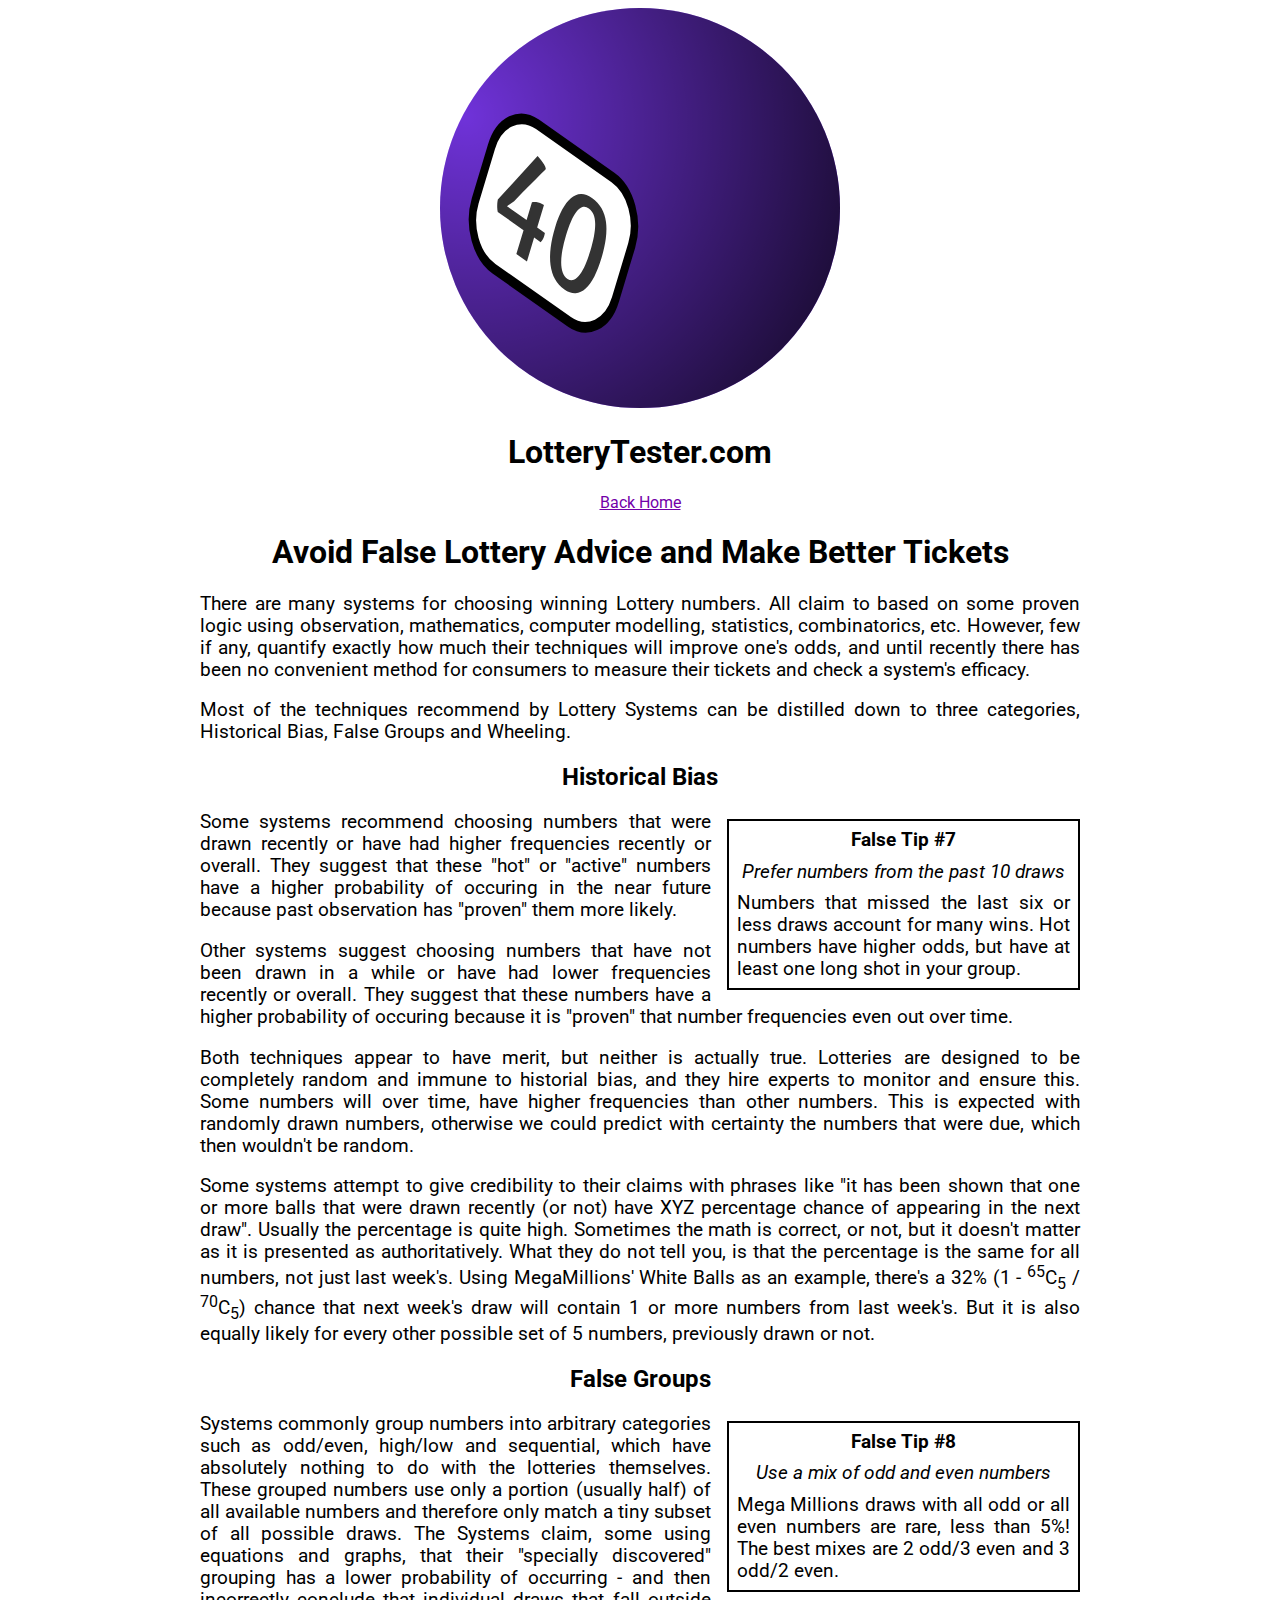
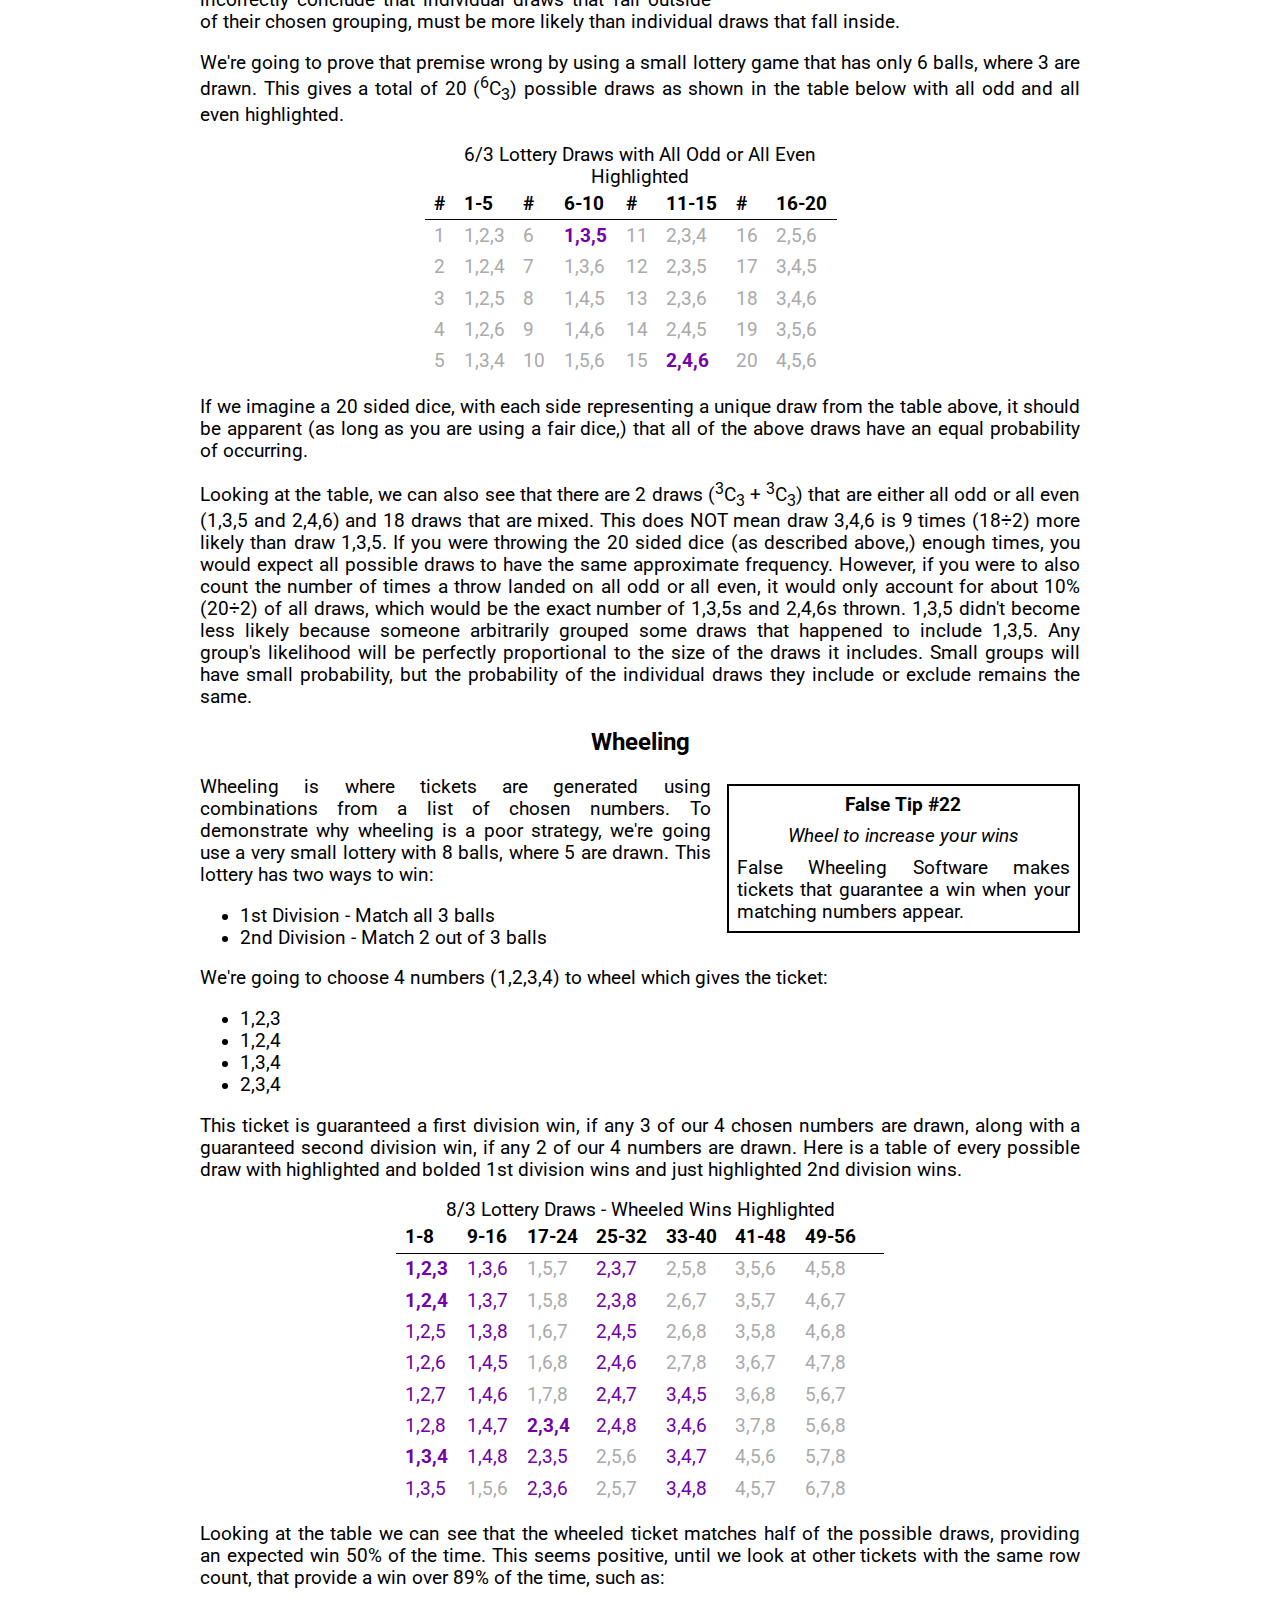
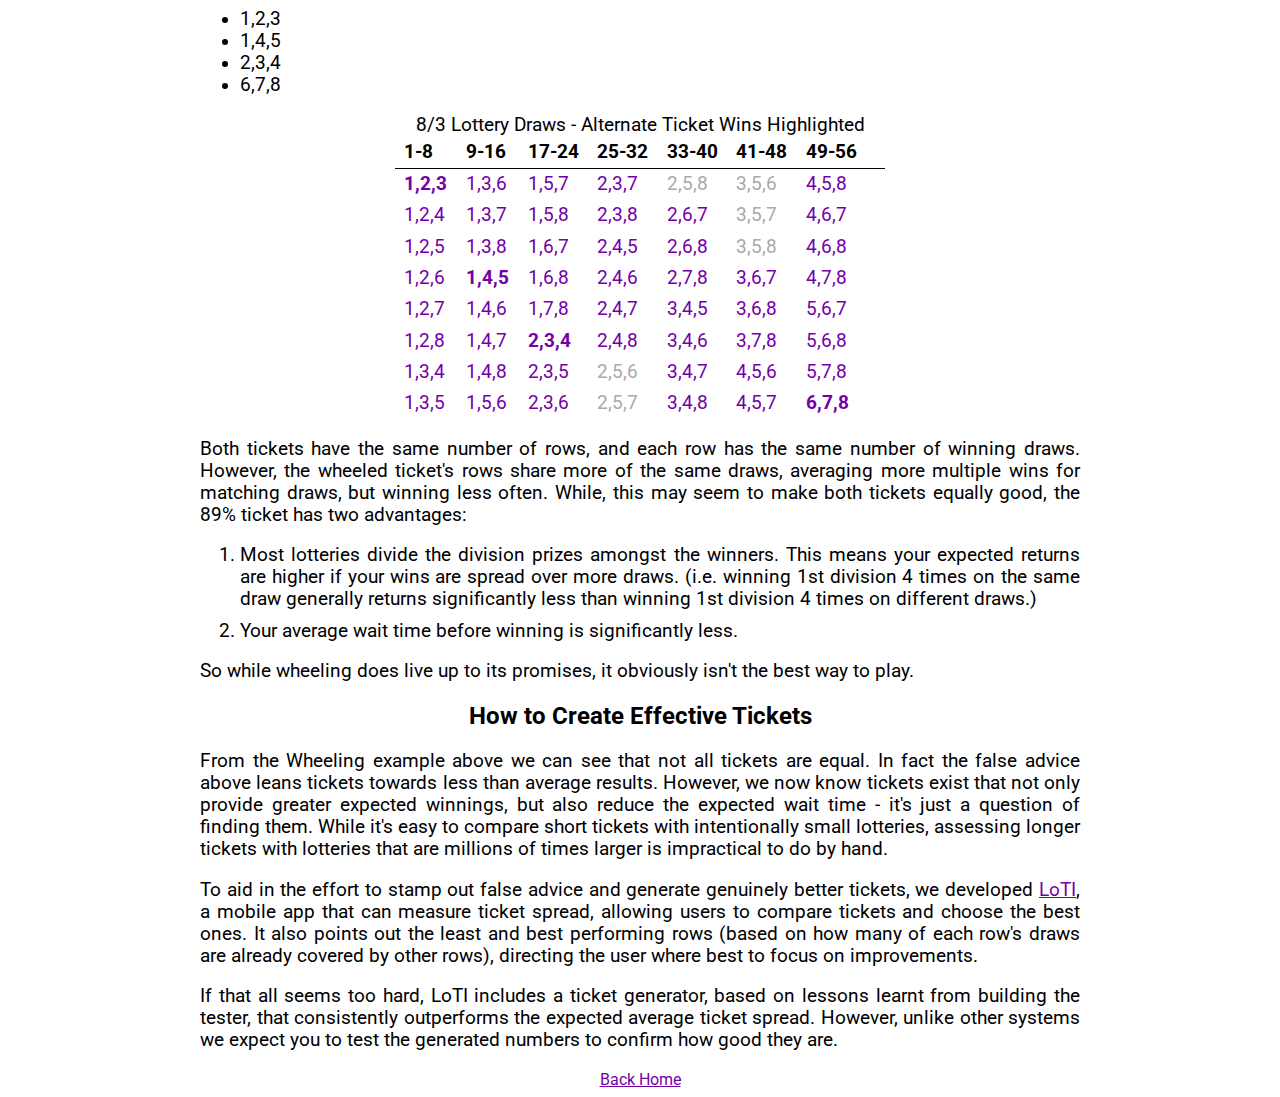
==== avoidFalseMakeBetter.html @ 6966dcd1 "First Commit" ====
<!DOCTYPE html>
<html lang="en">
<head>
    <meta charset="UTF-8">
    <meta name="viewport" content="width=device-width, initial-scale=1.0">
    <title>Avoid False Lottery Advice and Make Better Tickets - LotteryTester.com</title>
    <link rel="StyleSheet" href="style.css" type="text/css" />
</head>
<body>

<div class="article">

<img src="images/logo.svg" class="logo"/>
<h1>LotteryTester.com</h1>

<a href="/">Back Home</a>

<h1>Avoid False Lottery Advice and Make Better Tickets</h1>
    
<p>There are many systems for choosing winning Lottery numbers. All claim to based on some proven logic using observation, mathematics, computer modelling, statistics, combinatorics, etc. However, few if any, quantify exactly how much their techniques will improve one's odds, and until recently there has been no convenient method for consumers to measure their tickets and check a system's efficacy.</p>

<p>Most of the techniques recommend by Lottery Systems can be distilled down to three categories, Historical Bias, False Groups and Wheeling.</p>

<h2>Historical Bias</h2>

<div class="tipNote">
    <h3>False Tip #7</h3>
    <h4>Prefer numbers from the past 10 draws</h4>
    <p>Numbers that missed the last six or less draws account for many wins. Hot numbers have higher odds, but have at least one long shot in your group.</p>
</div>

<p>Some systems recommend choosing numbers that were drawn recently or have had higher frequencies recently or overall. They suggest that these "hot" or "active" numbers have a higher probability of occuring in the near future because past observation has "proven" them more likely.</p>

<p>Other systems suggest choosing numbers that have not been drawn in a while or have had lower frequencies recently or overall. They suggest that these numbers have a higher probability of occuring because it is "proven" that number frequencies even out over time.</p>

<p>Both techniques appear to have merit, but neither is actually true. Lotteries are designed to be completely random and immune to historial bias, and they hire experts to monitor and ensure this. Some numbers will over time, have higher frequencies than other numbers. This is expected with randomly drawn numbers, otherwise we could predict with certainty the numbers that were due, which then wouldn't be random.</p>

<p>Some systems attempt to give credibility to their claims with phrases like "it has been shown that one or more balls that were drawn recently (or not) have XYZ percentage chance of appearing in the next draw". Usually the percentage is quite high. Sometimes the math is correct, or not, but it doesn't matter as it is presented as authoritatively. What they do not tell you, is that the percentage is the same for all numbers, not just last week's. Using MegaMillions' White Balls as an example, there's a 32% (1 - <sup>65</sup>C<sub>5</sub> / <sup>70</sup>C<sub>5</sub>) chance that next week's draw will contain 1 or more numbers from last week's. But it is also equally likely for every other possible set of 5 numbers, previously drawn or not.</p>

<h2>False Groups</h2>

<div class="tipNote">
    <h3>False Tip #8</h3>
    <h4>Use a mix of odd and even numbers</h4>
<p>Mega Millions draws with all odd or all even numbers are rare, less than 5%! The best mixes are 2 odd/3 even and 3 odd/2 even.</p></div>

<p>Systems commonly group numbers into arbitrary categories such as odd/even, high/low and sequential, which have absolutely nothing to do with the lotteries themselves. These grouped numbers use only a portion (usually half) of all available numbers and therefore only match a tiny subset of all possible draws. The Systems claim, some using equations and graphs, that their "specially discovered" grouping has a lower probability of occurring - and then incorrectly conclude that individual draws that fall outside of their chosen grouping, must be more likely than individual draws that fall inside.</p>

<p>We're going to prove that premise wrong by using a small lottery game that has only 6 balls, where 3 are drawn. This gives a total of 20 (<sup>6</sup>C<sub>3</sub>) possible draws as shown in the table below with all odd and all even highlighted.</p>

<table class="draws">
<caption>6/3 Lottery Draws with All Odd or All Even Highlighted</caption>
<tr><th>#</th><th>1-5</th><th>#</th><th>6-10</th><th>#</th><th>11-15</th><th>#</th><th>16-20</th></tr>
<tr><td>1</td><td>1,2,3</td><td>6</td><td><b><i>1,3,5</i></b></td><td>11</td><td>2,3,4</td><td>16</td><td>2,5,6</td><td></td></tr>
<tr><td>2</td><td>1,2,4</td><td>7</td><td>1,3,6</td><td>12</td><td>2,3,5</td><td>17</td><td>3,4,5</td><td></td></tr>
<tr><td>3</td><td>1,2,5</td><td>8</td><td>1,4,5</td><td>13</td><td>2,3,6</td><td>18</td><td>3,4,6</td><td></td></tr>
<tr><td>4</td><td>1,2,6</td><td>9</td><td>1,4,6</td><td>14</td><td>2,4,5</td><td>19</td><td>3,5,6</td><td></td></tr>
<tr><td>5</td><td>1,3,4</td><td>10</td><td>1,5,6</td><td>15</td><td><b><i>2,4,6</i></b></td><td>20</td><td>4,5,6</td><td></td></tr>
</table>

<p>If we imagine a 20 sided dice, with each side representing a unique draw from the table above, it should be apparent (as long as you are using a fair dice,) that all of the above draws have an equal probability of occurring.</p>

<p>Looking at the table, we can also see that there are 2 draws (<sup>3</sup>C<sub>3</sub> + <sup>3</sup>C<sub>3</sub>) that are either all odd or all even (1,3,5 and 2,4,6) and 18 draws that are mixed. This does NOT mean draw 3,4,6 is 9 times (18&divide;2) more likely than draw 1,3,5. If you were throwing the 20 sided dice (as described above,) enough times, you would expect all possible draws to have the same approximate frequency. However, if you were to also count the number of times a throw landed on all odd or all even, it would only account for about 10% (20&divide;2) of all draws, which would be the exact number of 1,3,5s and 2,4,6s thrown. 1,3,5 didn't become less likely because someone arbitrarily grouped some draws that happened to include 1,3,5. Any group's likelihood will be perfectly proportional to the size of the draws it includes. Small groups will have small probability, but the probability of the individual draws they include or exclude remains the same.</p>

<h2>Wheeling</h2>

<div class="tipNote">
    <h3>False Tip #22</h3>
    <h4>Wheel to increase your wins</h4>
<p >False Wheeling Software makes tickets that guarantee a win when your matching numbers appear.</p></div>

<p>Wheeling is where tickets are generated using combinations from a list of chosen numbers. To demonstrate why wheeling is a poor strategy, we're going use a very small lottery with 8 balls, where 5 are drawn. This lottery has two ways to win:</p>

<ul>
    <li>1st Division - Match all 3 balls</li>
    <li>2nd Division - Match 2 out of 3 balls</li>
</ul>

<p>We're going to choose 4 numbers (1,2,3,4) to wheel which gives the ticket:</p>

<ul><li>1,2,3</li>
<li>1,2,4</li>
<li>1,3,4</li>
<li>2,3,4</li></ul>

<p>This ticket is guaranteed a first division win, if any 3 of our 4 chosen numbers are drawn, along with a guaranteed second division win, if any 2 of our 4 numbers are drawn. Here is a table of every possible draw with highlighted and bolded 1st division wins and just highlighted 2nd division wins.</p>

<table class="draws">
<caption>8/3 Lottery Draws - Wheeled Wins Highlighted</caption>
<tr><th>1-8</th><th>9-16</th><th>17-24</th><th>25-32</th><th>33-40</th><th>41-48</th><th>49-56</th><th></th></tr>
<tr><td><b><i>1,2,3</b></i></td><td><b>1,3,6</b></td><td>1,5,7</td><td><b>2,3,7</b></td><td>2,5,8</td><td>3,5,6</td><td>4,5,8</td></tr>
<tr><td><b><i>1,2,4</b></i></td><td><b>1,3,7</b></td><td>1,5,8</td><td><b>2,3,8</b></td><td>2,6,7</td><td>3,5,7</td><td>4,6,7</td></tr>
<tr><td><b>1,2,5</b></td><td><b>1,3,8</b></td><td>1,6,7</td><td><b>2,4,5</b></td><td>2,6,8</td><td>3,5,8</td><td>4,6,8</td></tr>
<tr><td><b>1,2,6</b></td><td><b>1,4,5</b></td><td>1,6,8</td><td><b>2,4,6</b></td><td>2,7,8</td><td>3,6,7</td><td>4,7,8</td></tr>
<tr><td><b>1,2,7</b></td><td><b>1,4,6</b></td><td>1,7,8</td><td><b>2,4,7</b></td><td><b>3,4,5</b></td><td>3,6,8</td><td>5,6,7</td></tr>
<tr><td><b>1,2,8</b></td><td><b>1,4,7</b></td><td><b><i>2,3,4</b></i></td><td><b>2,4,8</b></td><td><b>3,4,6</b></td><td>3,7,8</td><td>5,6,8</td></tr>
<tr><td><b><i>1,3,4</b></i></td><td><b>1,4,8</b></td><td><b>2,3,5</b></td><td>2,5,6</td><td><b>3,4,7</b></td><td>4,5,6</td><td>5,7,8</td></tr>
<tr><td><b>1,3,5</b></td><td>1,5,6</td><td><b>2,3,6</b></td><td>2,5,7</td><td><b>3,4,8</b></td><td>4,5,7</td><td>6,7,8</td></tr>
</table>

<p>Looking at the table we can see that the wheeled ticket matches half of the possible draws, providing an expected win 50% of the time. This seems positive, until we look at other tickets with the same row count, that provide a win over 89% of the time, such as:</p>

<ul>
    <li>1,2,3</li>
    <li>1,4,5</li>
    <li>2,3,4</li>
    <li>6,7,8</li>
</ul>

<table class="draws">
<caption>8/3 Lottery Draws - Alternate Ticket Wins Highlighted</caption>

<tr><th>1-8</th><th>9-16</th><th>17-24</th><th>25-32</th><th>33-40</th><th>41-48</th><th>49-56</th><th></th></tr>
<tr><td><b><i>1,2,3</b></i></td><td><b>1,3,6</b></td><td><b>1,5,7</b></td><td><b>2,3,7</b></td><td>2,5,8</td><td>3,5,6</td><td><b>4,5,8</b></td></tr>
<tr><td><b>1,2,4</b></td><td><b>1,3,7</b></td><td><b>1,5,8</b></td><td><b>2,3,8</b></td><td><b>2,6,7</b></td><td>3,5,7</td><td><b>4,6,7</b></td></tr>
<tr><td><b>1,2,5</b></td><td><b>1,3,8</b></td><td><b>1,6,7</b></td><td><b>2,4,5</b></td><td><b>2,6,8</b></td><td>3,5,8</td><td><b>4,6,8</b></td></tr>
<tr><td><b>1,2,6</b></td><td><b><i>1,4,5</b></i></td><td><b>1,6,8</b></td><td><b>2,4,6</b></td><td><b>2,7,8</b></td><td><b>3,6,7</b></td><td><b>4,7,8</b></td></tr>
<tr><td><b>1,2,7</b></td><td><b>1,4,6</b></td><td><b>1,7,8</b></td><td><b>2,4,7</b></td><td><b>3,4,5</b></td><td><b>3,6,8</b></td><td><b>5,6,7</b></td></tr>
<tr><td><b>1,2,8</b></td><td><b>1,4,7</b></td><td><b><i>2,3,4</b></i></td><td><b>2,4,8</b></td><td><b>3,4,6</b></td><td><b>3,7,8</b></td><td><b>5,6,8</b></td></tr>
<tr><td><b>1,3,4</b></td><td><b>1,4,8</b></td><td><b>2,3,5</b></td><td>2,5,6</td><td><b>3,4,7</b></td><td><b>4,5,6</b></td><td><b>5,7,8</b></td></tr>
<tr><td><b>1,3,5</b></td><td><b>1,5,6</b></td><td><b>2,3,6</b></td><td>2,5,7</td><td><b>3,4,8</b></td><td><b>4,5,7</b></td><td><b><i>6,7,8</b></i></td></tr>
</table>

<p>Both tickets have the same number of rows, and each row has the same number of winning draws. However, the wheeled ticket's rows share more of the same draws, averaging more multiple wins for matching draws, but winning less often. While, this may seem to make both tickets equally good, the 89% ticket has two advantages:</p>

<ol>
<li>Most lotteries divide the division prizes amongst the winners. This means your expected returns are higher if your wins are spread over more draws. (i.e. winning 1st division 4 times on the same draw generally returns significantly less than winning 1st division 4 times on different draws.)</li>

<li>Your average wait time before winning is significantly less.</li>
</ol>

<p>So while wheeling does live up to its promises, it obviously isn't the best way to play.</p>

<h2>How to Create Effective Tickets</h2>

<p>From the Wheeling example above we can see that not all tickets are equal. In fact the false advice above leans tickets towards less than average results. However, we now know tickets exist that not only provide greater expected winnings, but also reduce the expected wait time - it's just a question of finding them. While it's easy to compare short tickets with intentionally small lotteries, assessing longer tickets with lotteries that are millions of times larger is impractical to do by hand.</p>

<p>To aid in the effort to stamp out false advice and generate genuinely better tickets, we developed <a href="/">LoTI</a>, a mobile app that can measure ticket spread, allowing users to compare tickets and choose the best ones. It also points out the least and best performing rows (based on how many of each row's draws are already covered by other rows), directing the user where best to focus on improvements.</p>

<p>If that all seems too hard, LoTI includes a ticket generator, based on lessons learnt from building the tester, that consistently outperforms the expected average ticket spread. However, unlike other systems we expect you to test the generated numbers to confirm how good they are.</p>

<a href="/">Back Home</a>

</div>
</body>
</html>
---- style.css ----
@import url('https://fonts.googleapis.com/css2?family=Roboto:wght@400;700&display=swap');


body { background-color: white; font-family: 'Roboto', sans-serif; text-align: center; font-size: 12pt; }
img.logo { width: 300pt; max-width: 90%; }
img.store { height: 70pt; max-width: 90%; display: inline-block }
p,ul,ol,table { text-align: justify; font-size: 14pt}
ol li +li { margin-top: 0.5em }

div.content, div.article { max-width: 660pt; margin: 0 auto 0 auto }

.tipNote {
    width: 250pt; max-width: 95%; border: 2pt black solid; padding: 0.5em; float: right; margin: 0.5em 0 1em 1em
}
.tipNote p, .tipNote h3, .tipNote h4 { margin: 0.5em 0 0 0; padding: 0; font-size:14pt }
.tipNote h4 { font-weight: normal; font-style: italic;}
.tipNote h3 { margin: 0; }

table.draws { margin: auto }
table.draws { border-collapse: collapse }
table.draws th { border-bottom: 1pt black solid }
table.draws td, table.draws th {  padding: 0.25em 0.5em 0.25em 0.5em }
table.draws td { color: #aaa }
table.draws b { color: #7300a8; font-weight: normal }
table.draws i { font-weight: bold; font-style: normal;}

a { color: #7300a8}
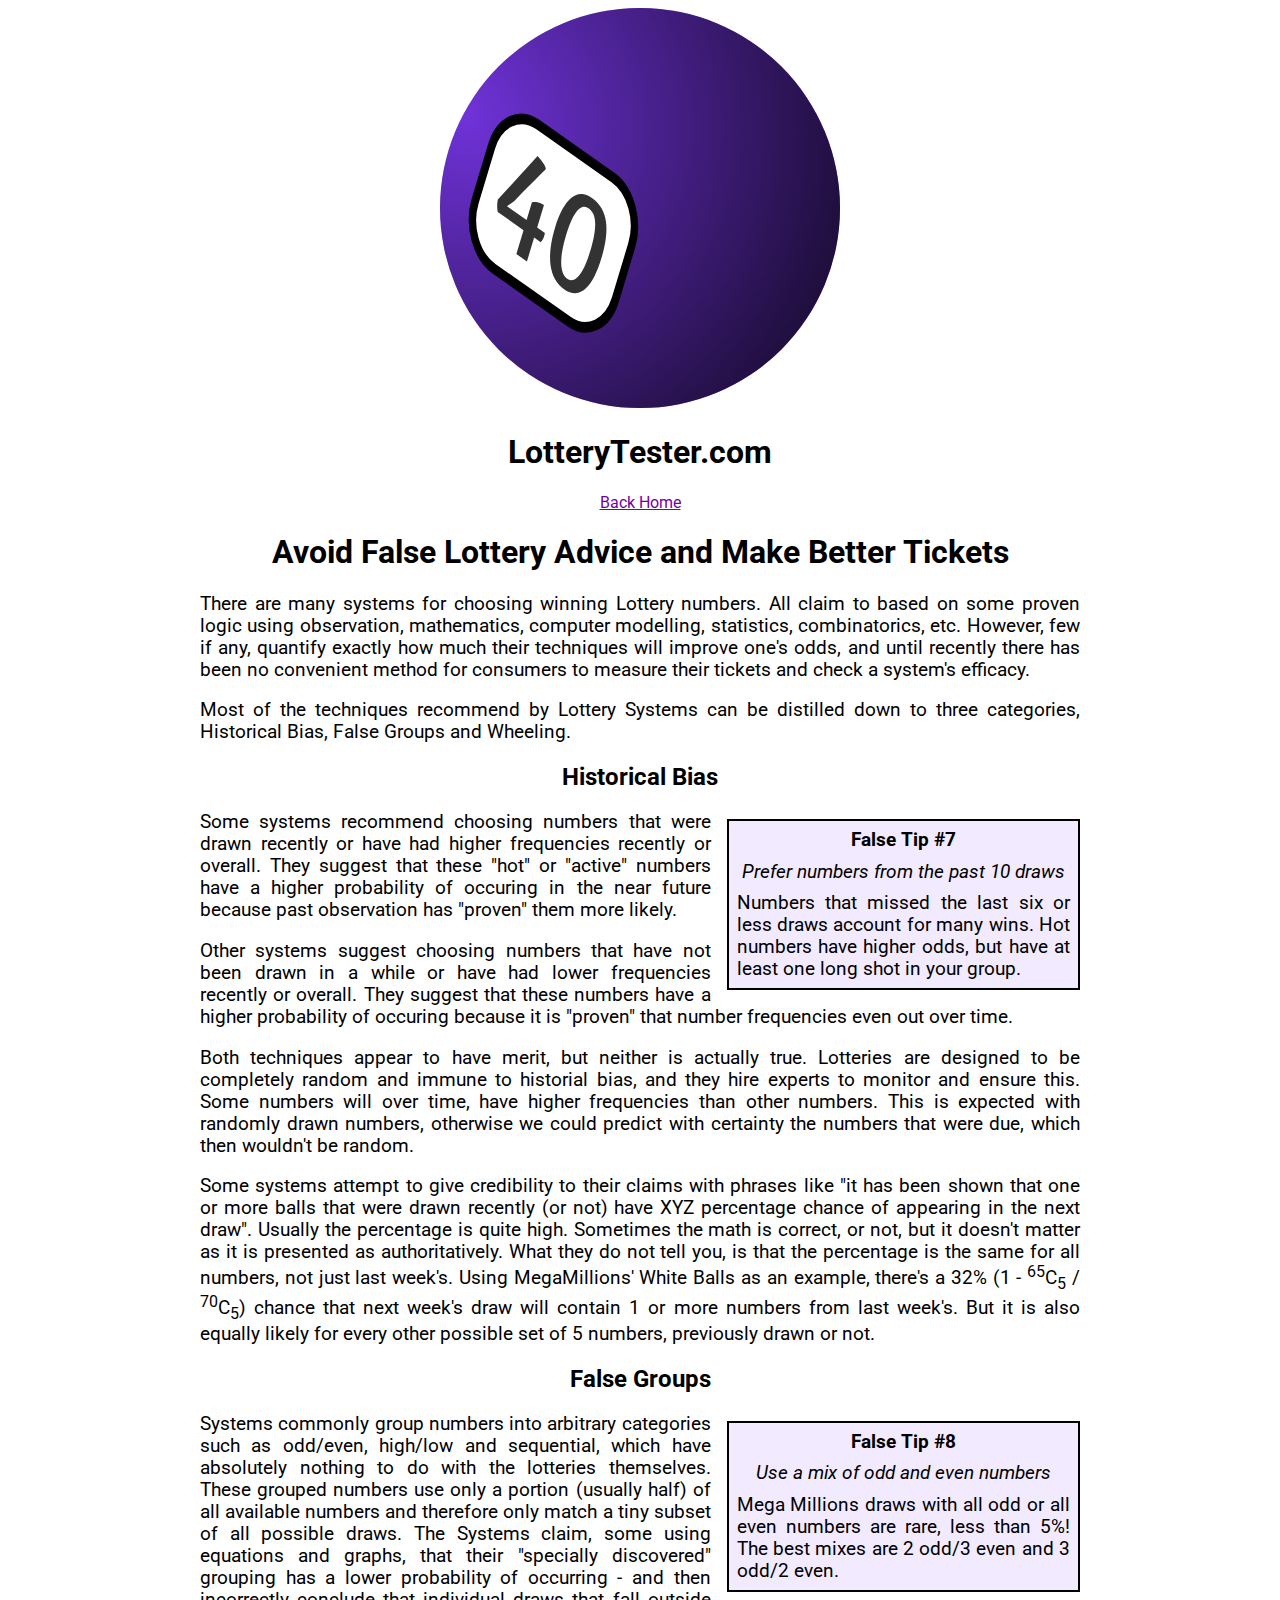
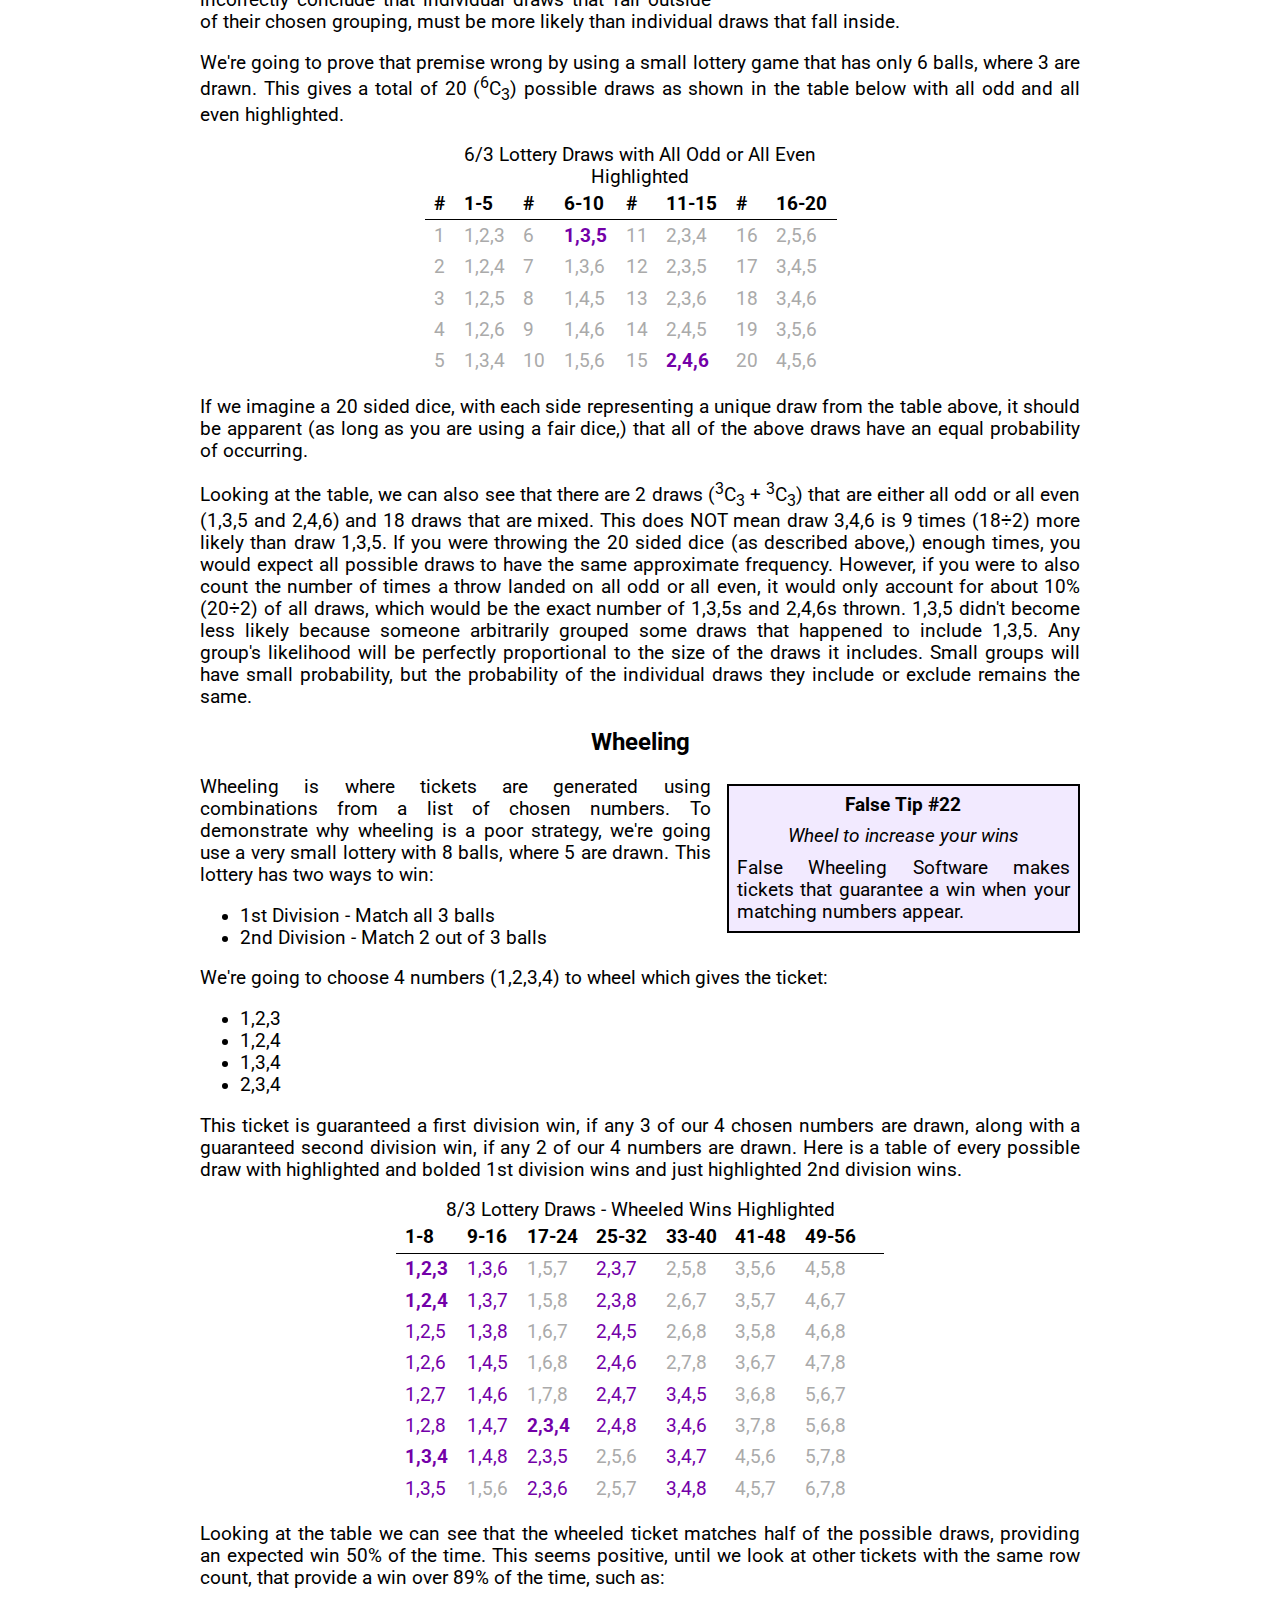
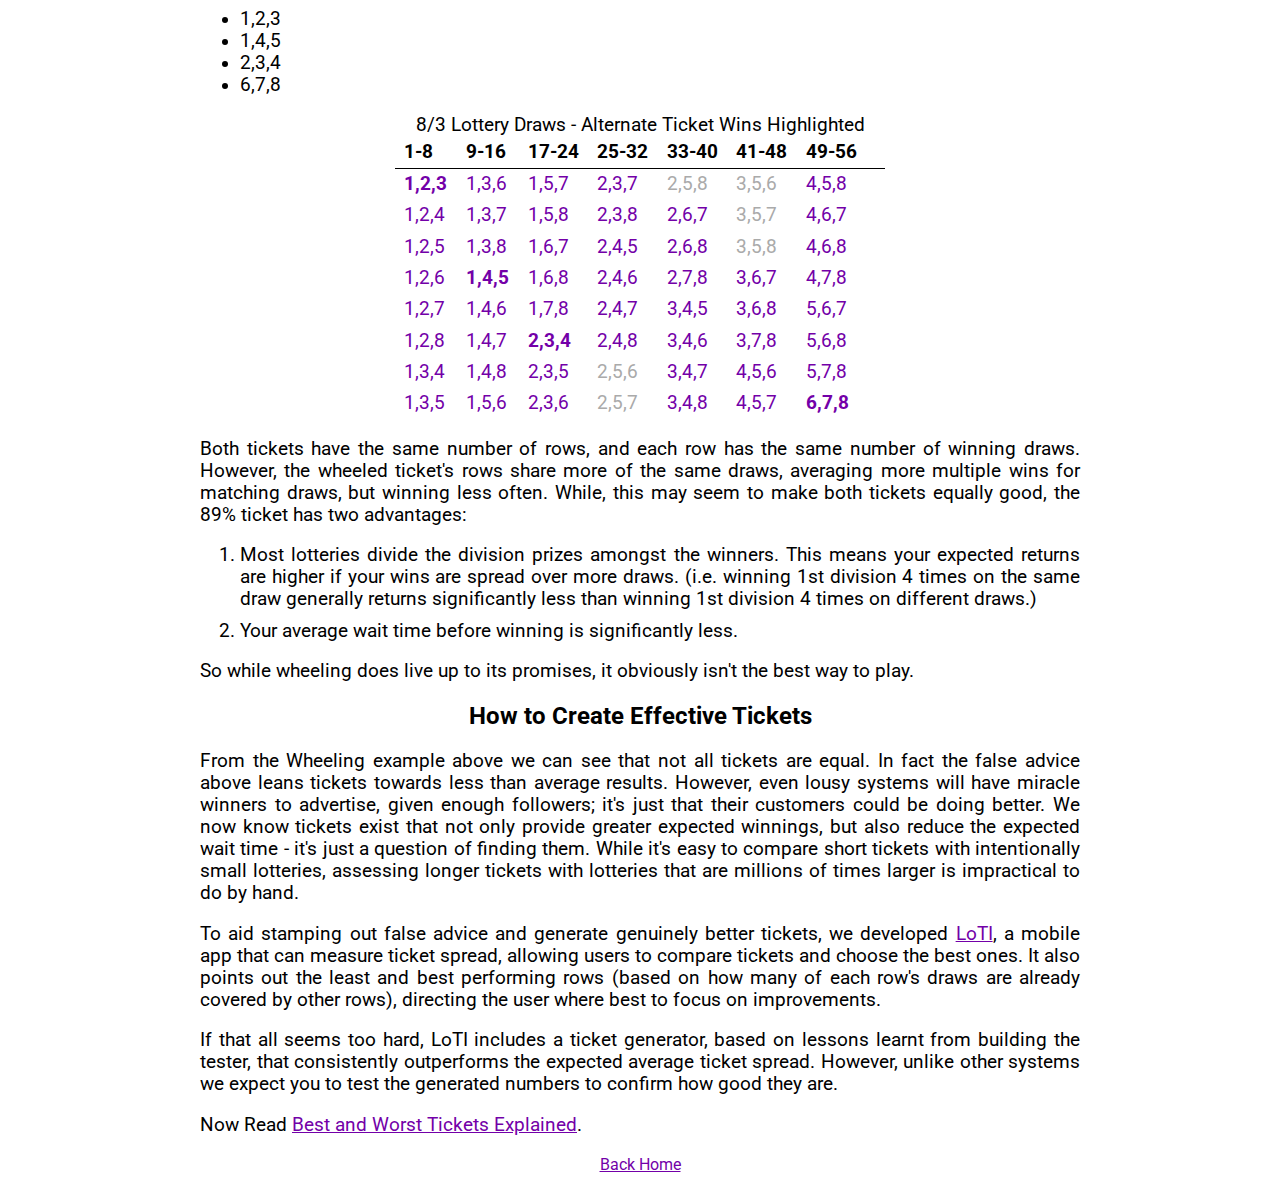
==== commit 8fb19b78: "Add Best and Worst Article, minor tweaks" ====
--- a/avoidFalseMakeBetter.html
+++ b/avoidFalseMakeBetter.html
@@ -5,6 +5,7 @@
     <meta name="viewport" content="width=device-width, initial-scale=1.0">
     <title>Avoid False Lottery Advice and Make Better Tickets - LotteryTester.com</title>
     <link rel="StyleSheet" href="style.css" type="text/css" />
+    <link href="images/logo.svg" rel="icon" type="image/svg+xml" />
 </head>
 <body>
 
@@ -88,13 +89,13 @@
 <table class="draws">
 <caption>8/3 Lottery Draws - Wheeled Wins Highlighted</caption>
 <tr><th>1-8</th><th>9-16</th><th>17-24</th><th>25-32</th><th>33-40</th><th>41-48</th><th>49-56</th><th></th></tr>
-<tr><td><b><i>1,2,3</b></i></td><td><b>1,3,6</b></td><td>1,5,7</td><td><b>2,3,7</b></td><td>2,5,8</td><td>3,5,6</td><td>4,5,8</td></tr>
-<tr><td><b><i>1,2,4</b></i></td><td><b>1,3,7</b></td><td>1,5,8</td><td><b>2,3,8</b></td><td>2,6,7</td><td>3,5,7</td><td>4,6,7</td></tr>
+<tr><td><b><i>1,2,3</i></b></td><td><b>1,3,6</b></td><td>1,5,7</td><td><b>2,3,7</b></td><td>2,5,8</td><td>3,5,6</td><td>4,5,8</td></tr>
+<tr><td><b><i>1,2,4</i></b></td><td><b>1,3,7</b></td><td>1,5,8</td><td><b>2,3,8</b></td><td>2,6,7</td><td>3,5,7</td><td>4,6,7</td></tr>
 <tr><td><b>1,2,5</b></td><td><b>1,3,8</b></td><td>1,6,7</td><td><b>2,4,5</b></td><td>2,6,8</td><td>3,5,8</td><td>4,6,8</td></tr>
 <tr><td><b>1,2,6</b></td><td><b>1,4,5</b></td><td>1,6,8</td><td><b>2,4,6</b></td><td>2,7,8</td><td>3,6,7</td><td>4,7,8</td></tr>
 <tr><td><b>1,2,7</b></td><td><b>1,4,6</b></td><td>1,7,8</td><td><b>2,4,7</b></td><td><b>3,4,5</b></td><td>3,6,8</td><td>5,6,7</td></tr>
-<tr><td><b>1,2,8</b></td><td><b>1,4,7</b></td><td><b><i>2,3,4</b></i></td><td><b>2,4,8</b></td><td><b>3,4,6</b></td><td>3,7,8</td><td>5,6,8</td></tr>
-<tr><td><b><i>1,3,4</b></i></td><td><b>1,4,8</b></td><td><b>2,3,5</b></td><td>2,5,6</td><td><b>3,4,7</b></td><td>4,5,6</td><td>5,7,8</td></tr>
+<tr><td><b>1,2,8</b></td><td><b>1,4,7</b></td><td><b><i>2,3,4</i></b></td><td><b>2,4,8</b></td><td><b>3,4,6</b></td><td>3,7,8</td><td>5,6,8</td></tr>
+<tr><td><b><i>1,3,4</i></b></td><td><b>1,4,8</b></td><td><b>2,3,5</b></td><td>2,5,6</td><td><b>3,4,7</b></td><td>4,5,6</td><td>5,7,8</td></tr>
 <tr><td><b>1,3,5</b></td><td>1,5,6</td><td><b>2,3,6</b></td><td>2,5,7</td><td><b>3,4,8</b></td><td>4,5,7</td><td>6,7,8</td></tr>
 </table>
 
@@ -111,14 +112,14 @@
 <caption>8/3 Lottery Draws - Alternate Ticket Wins Highlighted</caption>
 
 <tr><th>1-8</th><th>9-16</th><th>17-24</th><th>25-32</th><th>33-40</th><th>41-48</th><th>49-56</th><th></th></tr>
-<tr><td><b><i>1,2,3</b></i></td><td><b>1,3,6</b></td><td><b>1,5,7</b></td><td><b>2,3,7</b></td><td>2,5,8</td><td>3,5,6</td><td><b>4,5,8</b></td></tr>
+<tr><td><b><i>1,2,3</i></b></td><td><b>1,3,6</b></td><td><b>1,5,7</b></td><td><b>2,3,7</b></td><td>2,5,8</td><td>3,5,6</td><td><b>4,5,8</b></td></tr>
 <tr><td><b>1,2,4</b></td><td><b>1,3,7</b></td><td><b>1,5,8</b></td><td><b>2,3,8</b></td><td><b>2,6,7</b></td><td>3,5,7</td><td><b>4,6,7</b></td></tr>
 <tr><td><b>1,2,5</b></td><td><b>1,3,8</b></td><td><b>1,6,7</b></td><td><b>2,4,5</b></td><td><b>2,6,8</b></td><td>3,5,8</td><td><b>4,6,8</b></td></tr>
-<tr><td><b>1,2,6</b></td><td><b><i>1,4,5</b></i></td><td><b>1,6,8</b></td><td><b>2,4,6</b></td><td><b>2,7,8</b></td><td><b>3,6,7</b></td><td><b>4,7,8</b></td></tr>
+<tr><td><b>1,2,6</b></td><td><b><i>1,4,5</i></b></td><td><b>1,6,8</b></td><td><b>2,4,6</b></td><td><b>2,7,8</b></td><td><b>3,6,7</b></td><td><b>4,7,8</b></td></tr>
 <tr><td><b>1,2,7</b></td><td><b>1,4,6</b></td><td><b>1,7,8</b></td><td><b>2,4,7</b></td><td><b>3,4,5</b></td><td><b>3,6,8</b></td><td><b>5,6,7</b></td></tr>
-<tr><td><b>1,2,8</b></td><td><b>1,4,7</b></td><td><b><i>2,3,4</b></i></td><td><b>2,4,8</b></td><td><b>3,4,6</b></td><td><b>3,7,8</b></td><td><b>5,6,8</b></td></tr>
+<tr><td><b>1,2,8</b></td><td><b>1,4,7</b></td><td><b><i>2,3,4</i></b></td><td><b>2,4,8</b></td><td><b>3,4,6</b></td><td><b>3,7,8</b></td><td><b>5,6,8</b></td></tr>
 <tr><td><b>1,3,4</b></td><td><b>1,4,8</b></td><td><b>2,3,5</b></td><td>2,5,6</td><td><b>3,4,7</b></td><td><b>4,5,6</b></td><td><b>5,7,8</b></td></tr>
-<tr><td><b>1,3,5</b></td><td><b>1,5,6</b></td><td><b>2,3,6</b></td><td>2,5,7</td><td><b>3,4,8</b></td><td><b>4,5,7</b></td><td><b><i>6,7,8</b></i></td></tr>
+<tr><td><b>1,3,5</b></td><td><b>1,5,6</b></td><td><b>2,3,6</b></td><td>2,5,7</td><td><b>3,4,8</b></td><td><b>4,5,7</b></td><td><b><i>6,7,8</i></b></td></tr>
 </table>
 
 <p>Both tickets have the same number of rows, and each row has the same number of winning draws. However, the wheeled ticket's rows share more of the same draws, averaging more multiple wins for matching draws, but winning less often. While, this may seem to make both tickets equally good, the 89% ticket has two advantages:</p>
@@ -133,11 +134,15 @@
 
 <h2>How to Create Effective Tickets</h2>
 
-<p>From the Wheeling example above we can see that not all tickets are equal. In fact the false advice above leans tickets towards less than average results. However, we now know tickets exist that not only provide greater expected winnings, but also reduce the expected wait time - it's just a question of finding them. While it's easy to compare short tickets with intentionally small lotteries, assessing longer tickets with lotteries that are millions of times larger is impractical to do by hand.</p>
+<p>From the Wheeling example above we can see that not all tickets are equal. In fact the false advice above leans tickets towards less than average results. However, even lousy systems will have miracle winners to advertise, given enough followers; it's just that their customers could be doing better.
+    
+We now know tickets exist that not only provide greater expected winnings, but also reduce the expected wait time - it's just a question of finding them. While it's easy to compare short tickets with intentionally small lotteries, assessing longer tickets with lotteries that are millions of times larger is impractical to do by hand.</p>
 
-<p>To aid in the effort to stamp out false advice and generate genuinely better tickets, we developed <a href="/">LoTI</a>, a mobile app that can measure ticket spread, allowing users to compare tickets and choose the best ones. It also points out the least and best performing rows (based on how many of each row's draws are already covered by other rows), directing the user where best to focus on improvements.</p>
+<p>To aid stamping out false advice and generate genuinely better tickets, we developed <a href="/">LoTI</a>, a mobile app that can measure ticket spread, allowing users to compare tickets and choose the best ones. It also points out the least and best performing rows (based on how many of each row's draws are already covered by other rows), directing the user where best to focus on improvements.</p>
 
 <p>If that all seems too hard, LoTI includes a ticket generator, based on lessons learnt from building the tester, that consistently outperforms the expected average ticket spread. However, unlike other systems we expect you to test the generated numbers to confirm how good they are.</p>
+
+<p>Now Read <a href="bestAndWorst.html">Best and Worst Tickets Explained</a>.</p>
 
 <a href="/">Back Home</a>
 
--- a/style.css
+++ b/style.css
@@ -10,6 +10,7 @@
 div.content, div.article { max-width: 660pt; margin: 0 auto 0 auto }
 
 .tipNote {
+    background-color: #f2eaff;
     width: 250pt; max-width: 95%; border: 2pt black solid; padding: 0.5em; float: right; margin: 0.5em 0 1em 1em
 }
 .tipNote p, .tipNote h3, .tipNote h4 { margin: 0.5em 0 0 0; padding: 0; font-size:14pt }
@@ -24,4 +25,27 @@
 table.draws b { color: #7300a8; font-weight: normal }
 table.draws i { font-weight: bold; font-style: normal;}
 
-a { color: #7300a8}+a { color: #7300a8}
+
+.results {
+    vertical-align: top;
+    display: inline-block;
+    padding: 0.5em 0 0.5em 0;
+    border: 2pt black solid;
+}
+.results td, .results th { padding: 0 0.5em 0 0.5em }
+.results td { text-align: right }
+
+
+.ticket {
+    padding: 0.5em;
+    border: 2pt black solid;
+    display: inline-block; }
+.ticket td {
+    background-color: #f2eaff;
+    padding: 2pt;
+    text-align: center;
+    border-radius: 50%;
+    line-height: 16pt;
+    width: 20pt; height: 20pt;
+}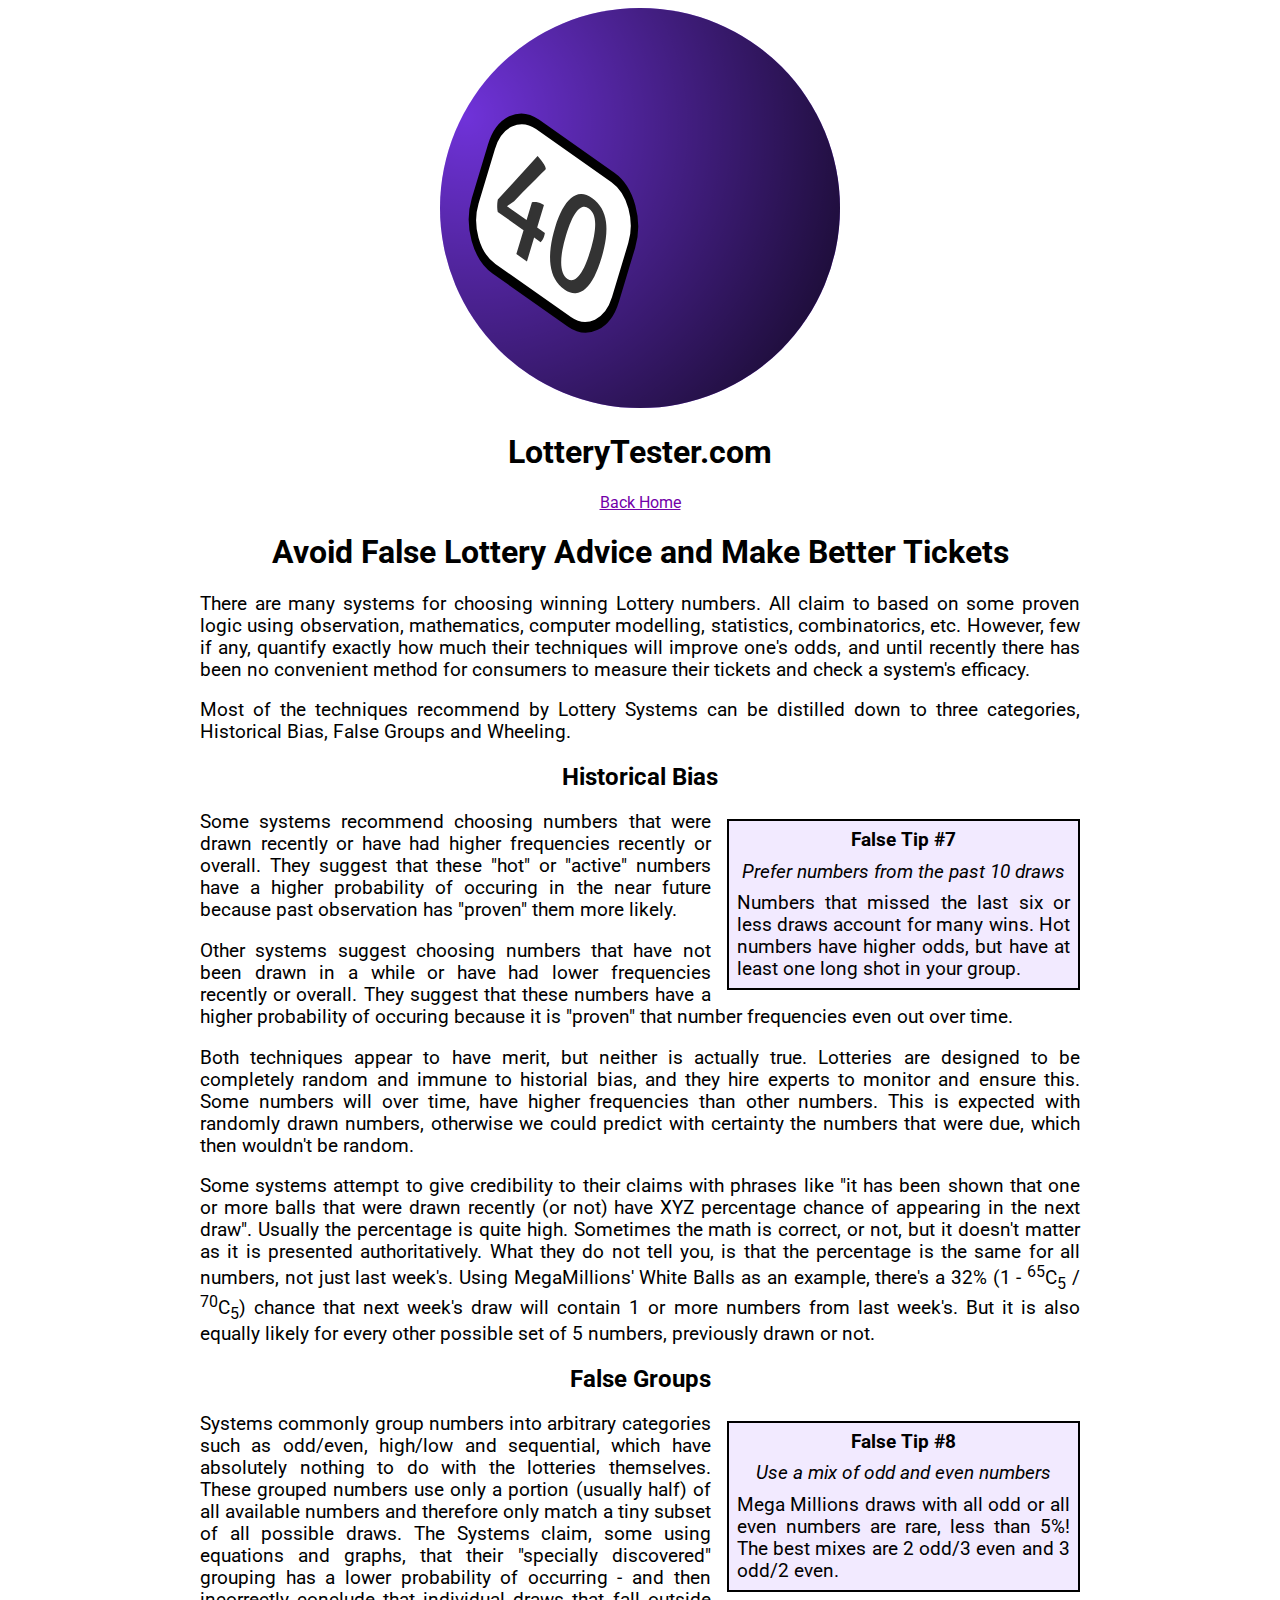
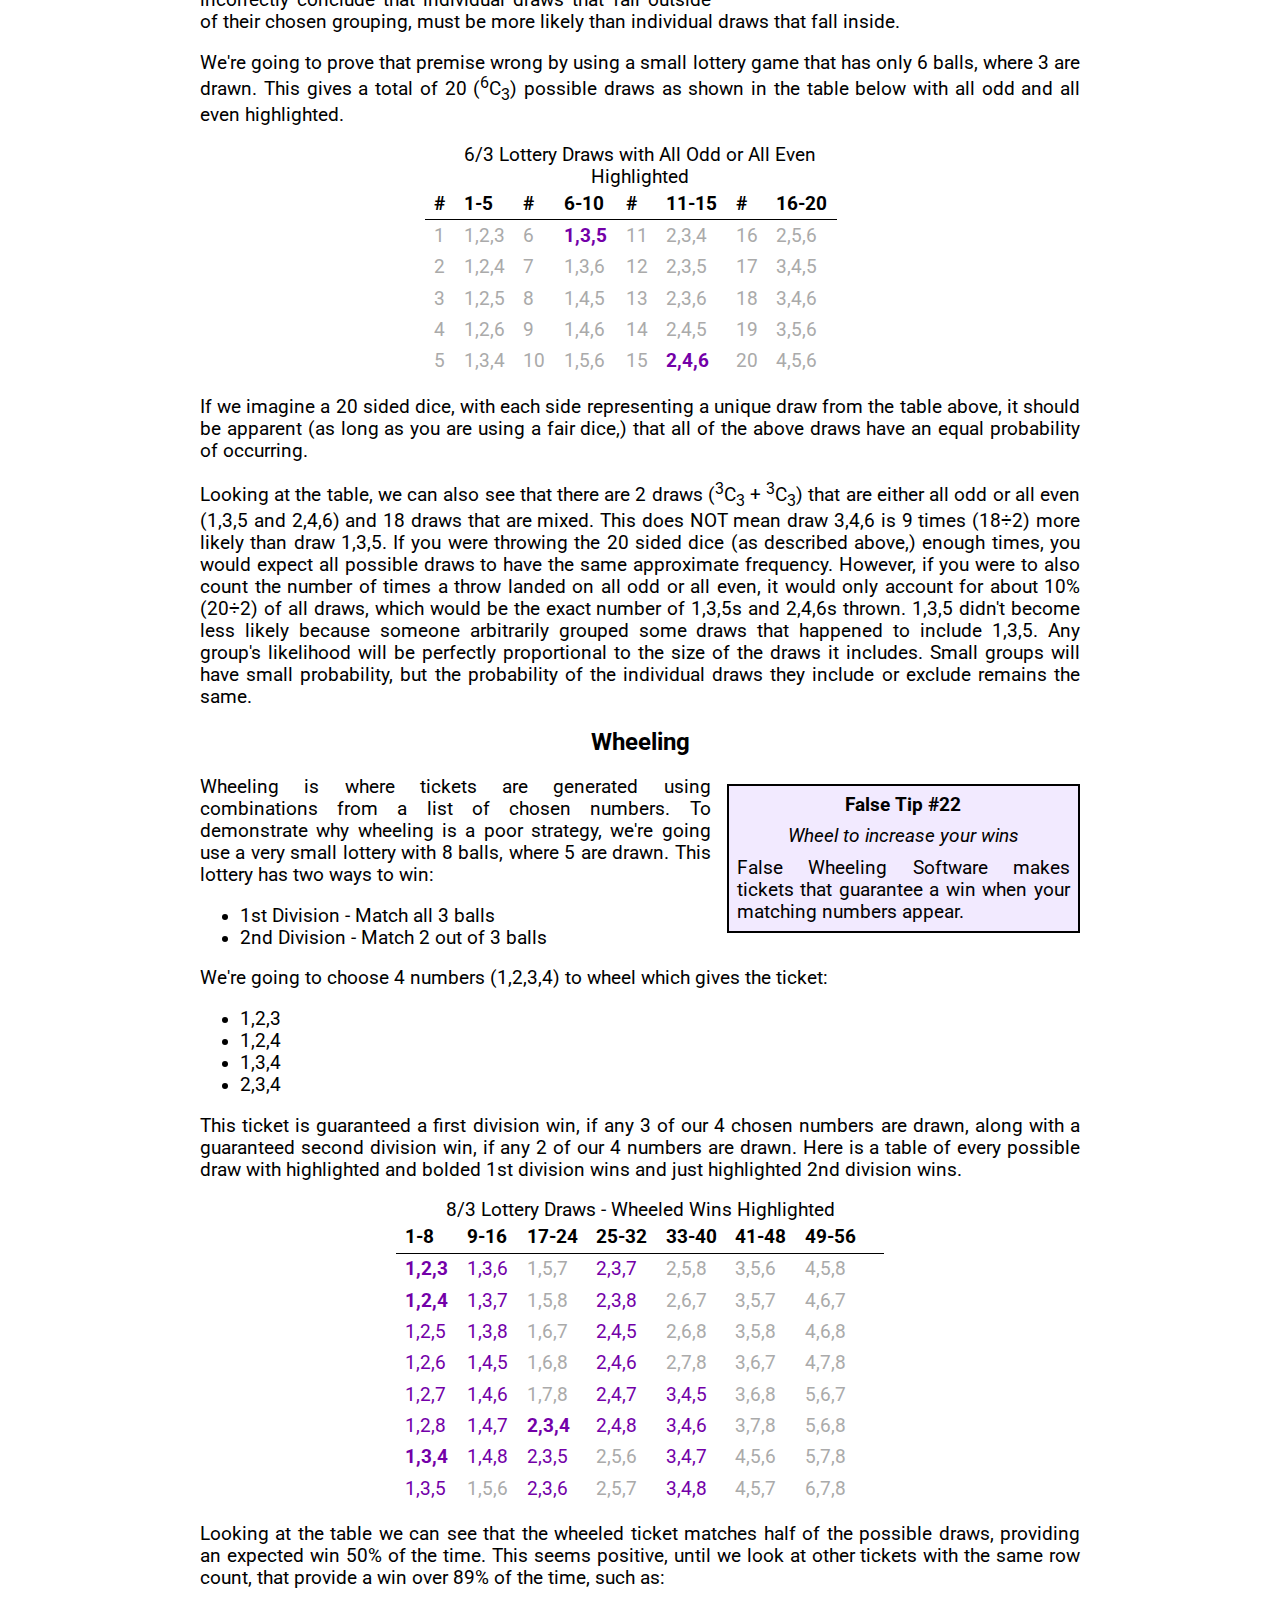
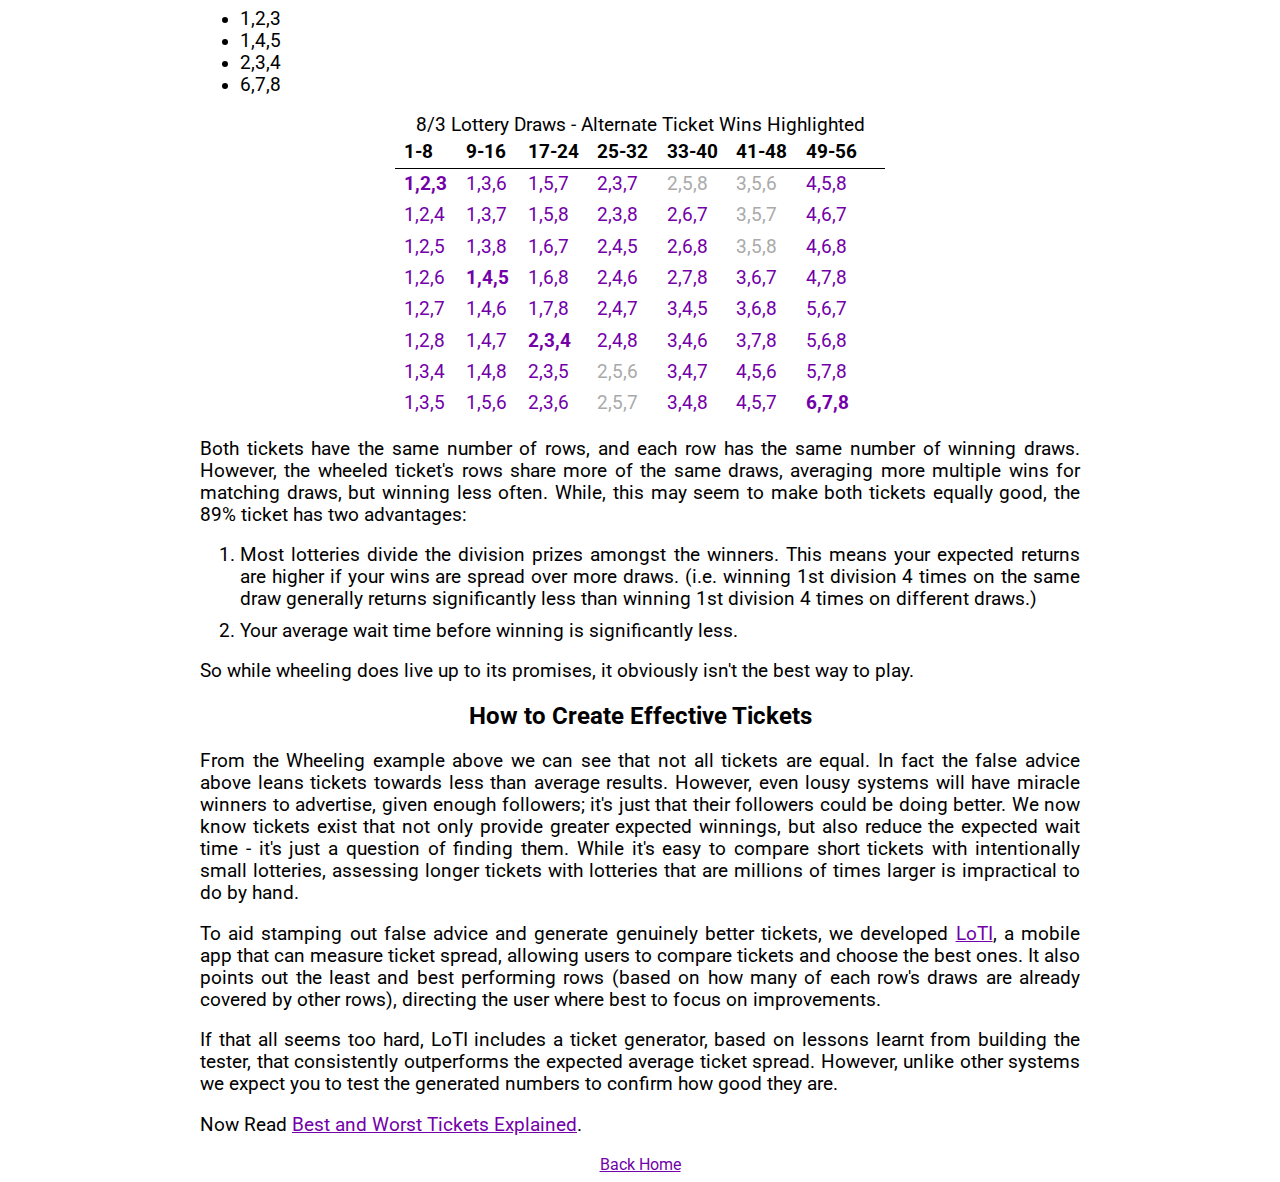
==== commit ae6a5fdf: "Minor fixes" ====
--- a/avoidFalseMakeBetter.html
+++ b/avoidFalseMakeBetter.html
@@ -36,7 +36,7 @@
 
 <p>Both techniques appear to have merit, but neither is actually true. Lotteries are designed to be completely random and immune to historial bias, and they hire experts to monitor and ensure this. Some numbers will over time, have higher frequencies than other numbers. This is expected with randomly drawn numbers, otherwise we could predict with certainty the numbers that were due, which then wouldn't be random.</p>
 
-<p>Some systems attempt to give credibility to their claims with phrases like "it has been shown that one or more balls that were drawn recently (or not) have XYZ percentage chance of appearing in the next draw". Usually the percentage is quite high. Sometimes the math is correct, or not, but it doesn't matter as it is presented as authoritatively. What they do not tell you, is that the percentage is the same for all numbers, not just last week's. Using MegaMillions' White Balls as an example, there's a 32% (1 - <sup>65</sup>C<sub>5</sub> / <sup>70</sup>C<sub>5</sub>) chance that next week's draw will contain 1 or more numbers from last week's. But it is also equally likely for every other possible set of 5 numbers, previously drawn or not.</p>
+<p>Some systems attempt to give credibility to their claims with phrases like "it has been shown that one or more balls that were drawn recently (or not) have XYZ percentage chance of appearing in the next draw". Usually the percentage is quite high. Sometimes the math is correct, or not, but it doesn't matter as it is presented authoritatively. What they do not tell you, is that the percentage is the same for all numbers, not just last week's. Using MegaMillions' White Balls as an example, there's a 32% (1 - <sup>65</sup>C<sub>5</sub> / <sup>70</sup>C<sub>5</sub>) chance that next week's draw will contain 1 or more numbers from last week's. But it is also equally likely for every other possible set of 5 numbers, previously drawn or not.</p>
 
 <h2>False Groups</h2>
 
@@ -134,7 +134,7 @@
 
 <h2>How to Create Effective Tickets</h2>
 
-<p>From the Wheeling example above we can see that not all tickets are equal. In fact the false advice above leans tickets towards less than average results. However, even lousy systems will have miracle winners to advertise, given enough followers; it's just that their customers could be doing better.
+<p>From the Wheeling example above we can see that not all tickets are equal. In fact the false advice above leans tickets towards less than average results. However, even lousy systems will have miracle winners to advertise, given enough followers; it's just that their followers could be doing better.
     
 We now know tickets exist that not only provide greater expected winnings, but also reduce the expected wait time - it's just a question of finding them. While it's easy to compare short tickets with intentionally small lotteries, assessing longer tickets with lotteries that are millions of times larger is impractical to do by hand.</p>
 
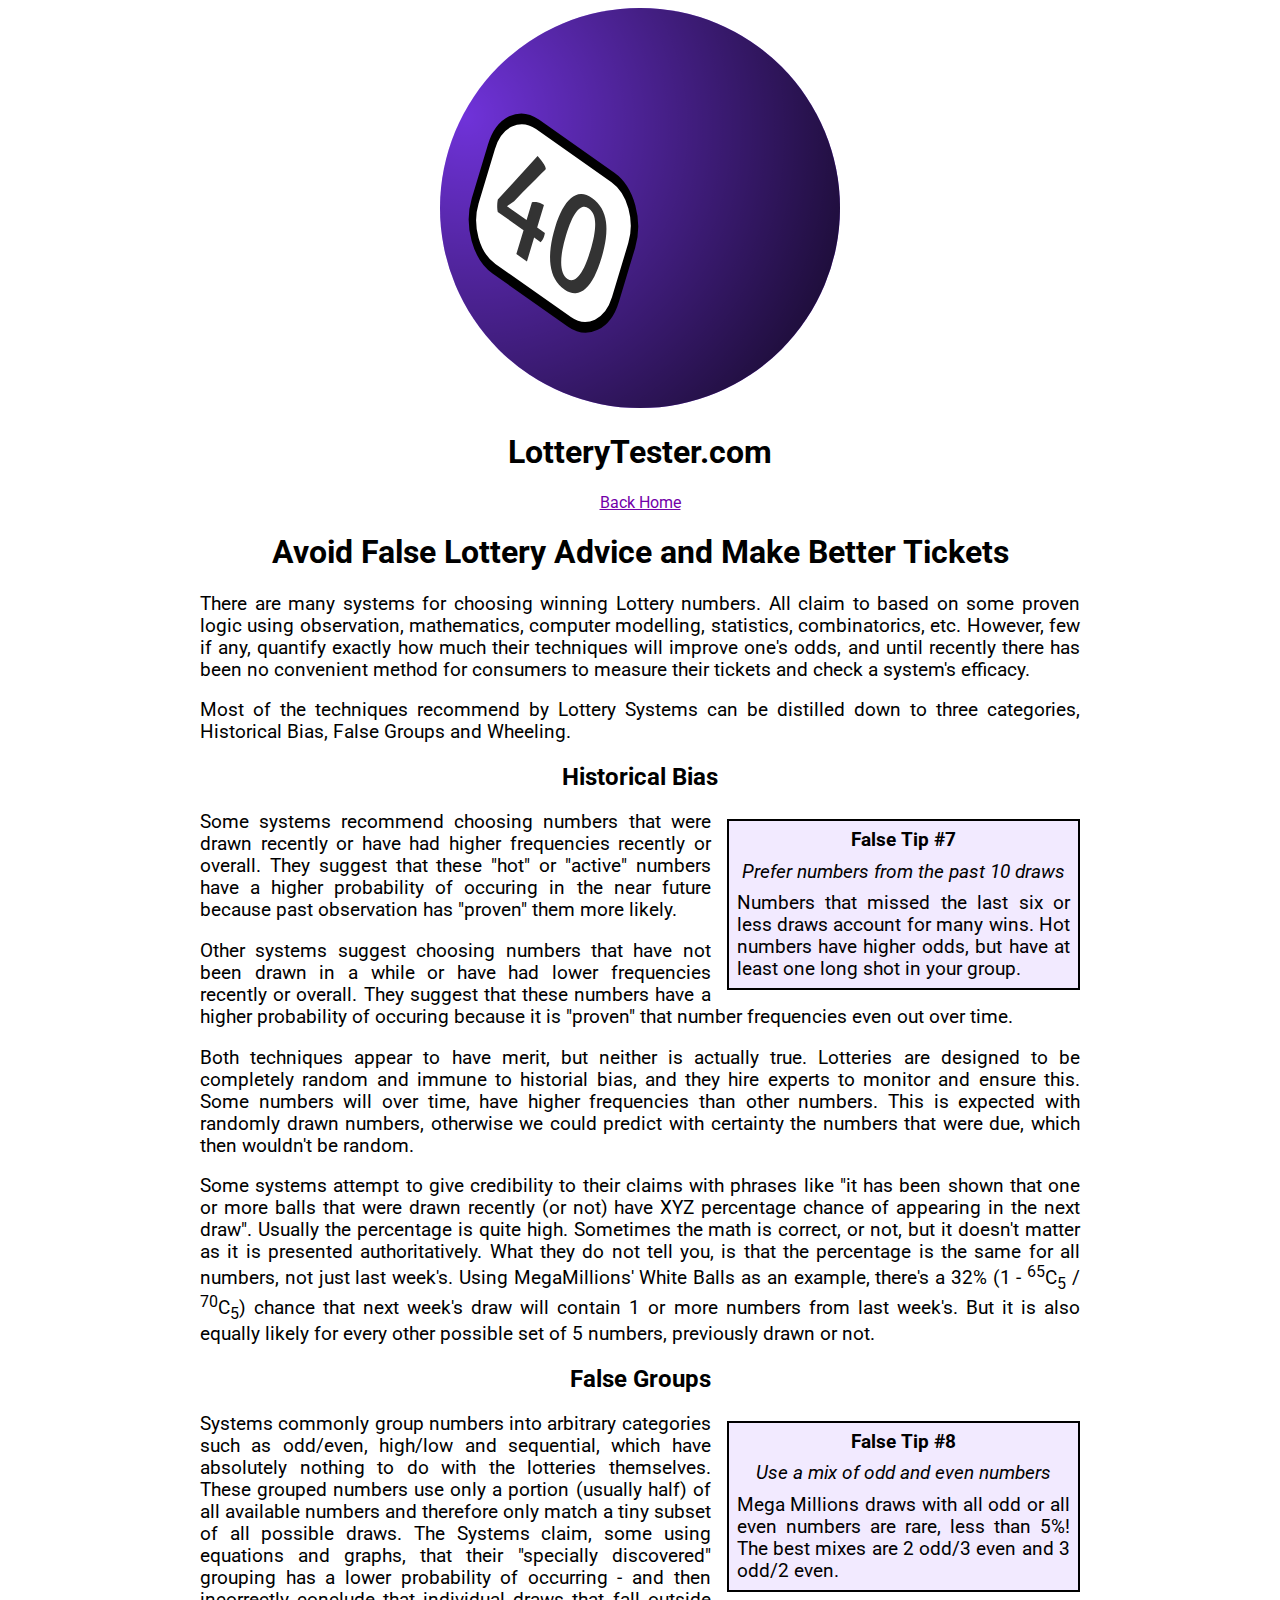
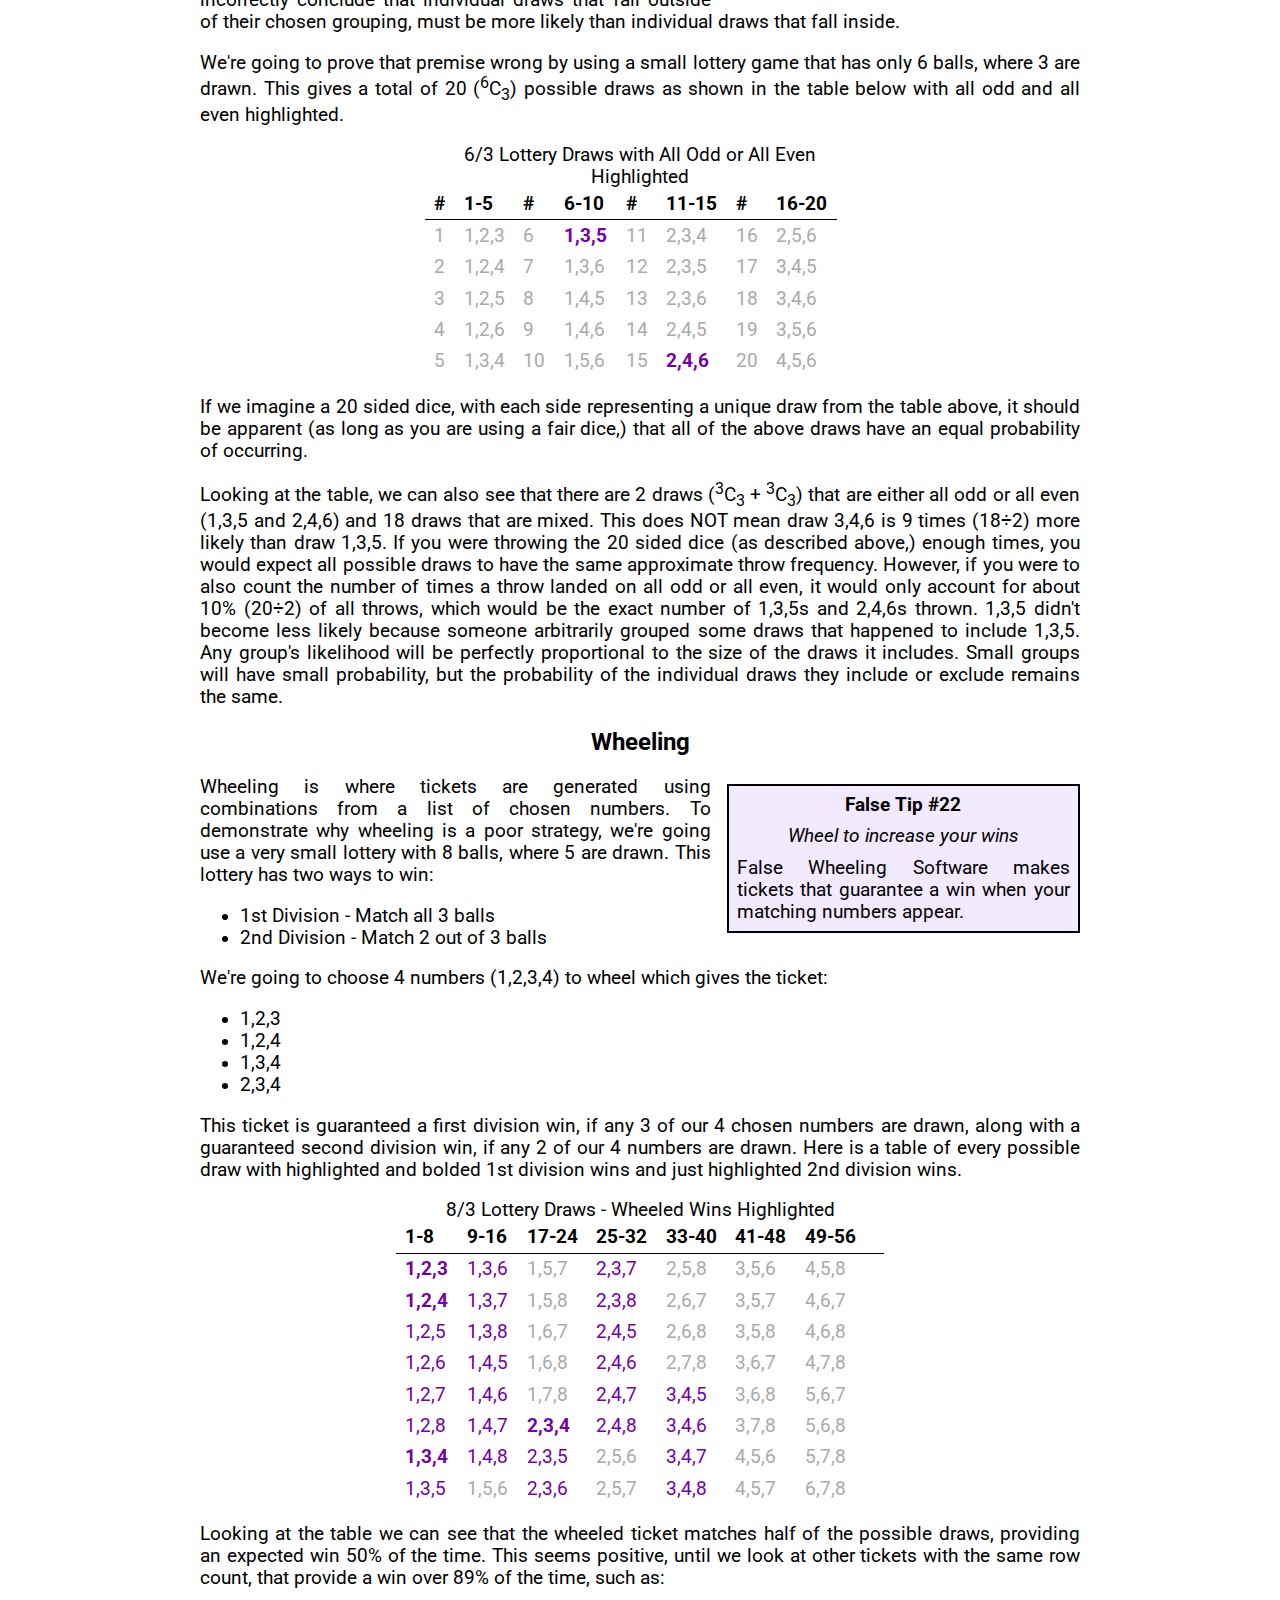
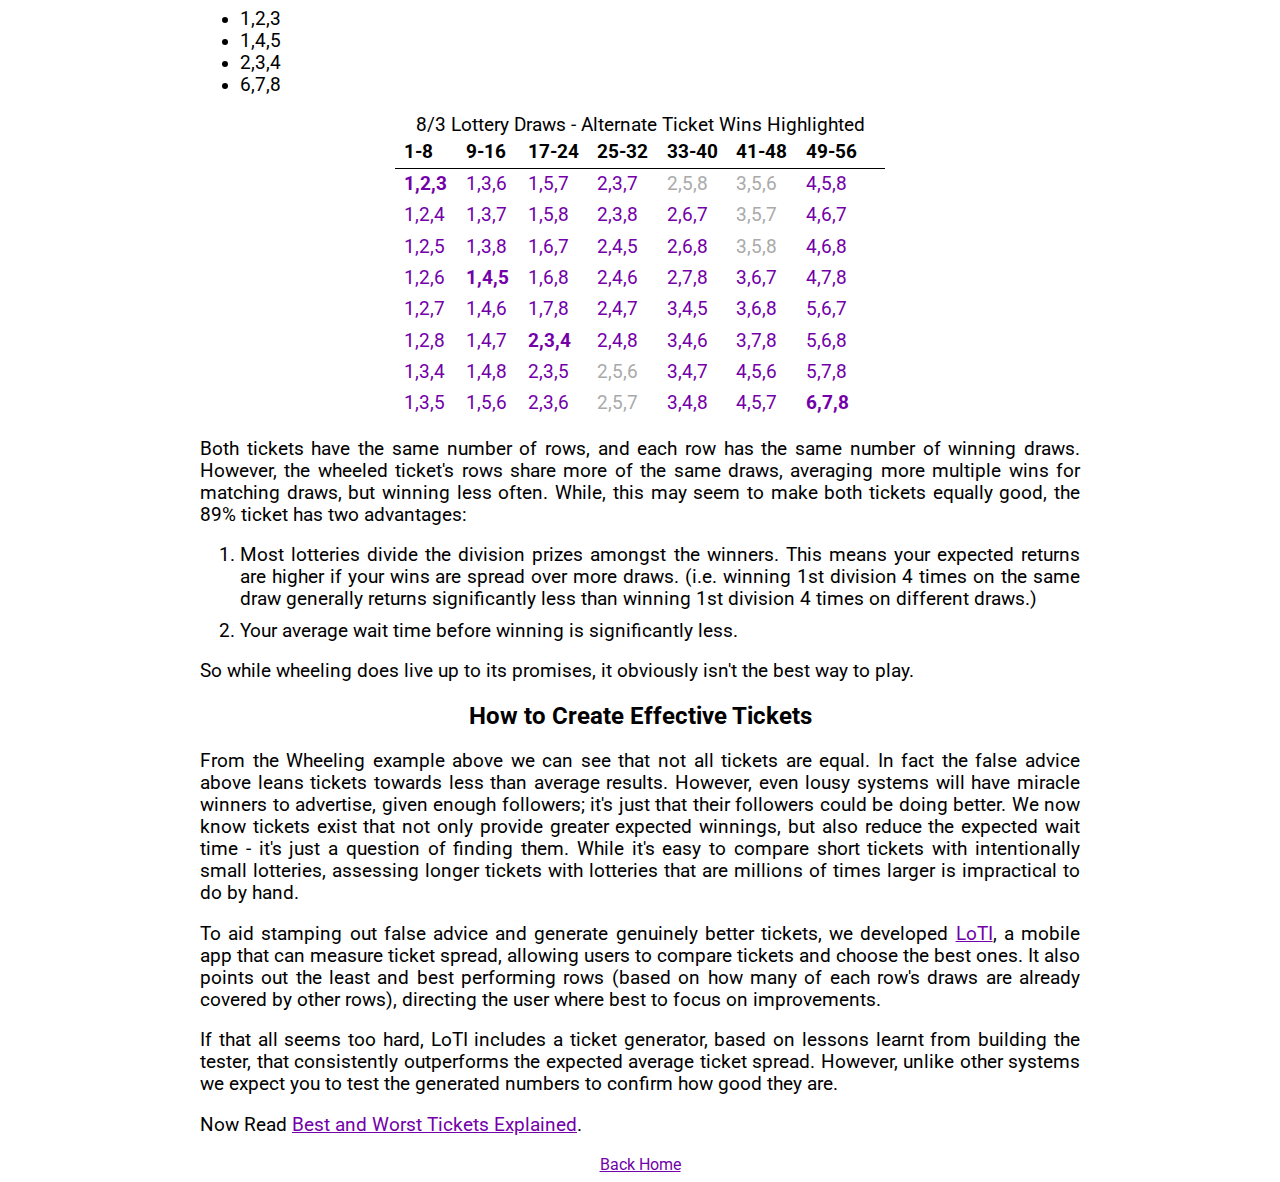
==== commit 80d2c90c: "Minor fixes" ====
--- a/avoidFalseMakeBetter.html
+++ b/avoidFalseMakeBetter.html
@@ -61,7 +61,7 @@
 
 <p>If we imagine a 20 sided dice, with each side representing a unique draw from the table above, it should be apparent (as long as you are using a fair dice,) that all of the above draws have an equal probability of occurring.</p>
 
-<p>Looking at the table, we can also see that there are 2 draws (<sup>3</sup>C<sub>3</sub> + <sup>3</sup>C<sub>3</sub>) that are either all odd or all even (1,3,5 and 2,4,6) and 18 draws that are mixed. This does NOT mean draw 3,4,6 is 9 times (18&divide;2) more likely than draw 1,3,5. If you were throwing the 20 sided dice (as described above,) enough times, you would expect all possible draws to have the same approximate frequency. However, if you were to also count the number of times a throw landed on all odd or all even, it would only account for about 10% (20&divide;2) of all draws, which would be the exact number of 1,3,5s and 2,4,6s thrown. 1,3,5 didn't become less likely because someone arbitrarily grouped some draws that happened to include 1,3,5. Any group's likelihood will be perfectly proportional to the size of the draws it includes. Small groups will have small probability, but the probability of the individual draws they include or exclude remains the same.</p>
+<p>Looking at the table, we can also see that there are 2 draws (<sup>3</sup>C<sub>3</sub> + <sup>3</sup>C<sub>3</sub>) that are either all odd or all even (1,3,5 and 2,4,6) and 18 draws that are mixed. This does NOT mean draw 3,4,6 is 9 times (18&divide;2) more likely than draw 1,3,5. If you were throwing the 20 sided dice (as described above,) enough times, you would expect all possible draws to have the same approximate throw frequency. However, if you were to also count the number of times a throw landed on all odd or all even, it would only account for about 10% (20&divide;2) of all throws, which would be the exact number of 1,3,5s and 2,4,6s thrown. 1,3,5 didn't become less likely because someone arbitrarily grouped some draws that happened to include 1,3,5. Any group's likelihood will be perfectly proportional to the size of the draws it includes. Small groups will have small probability, but the probability of the individual draws they include or exclude remains the same.</p>
 
 <h2>Wheeling</h2>
 
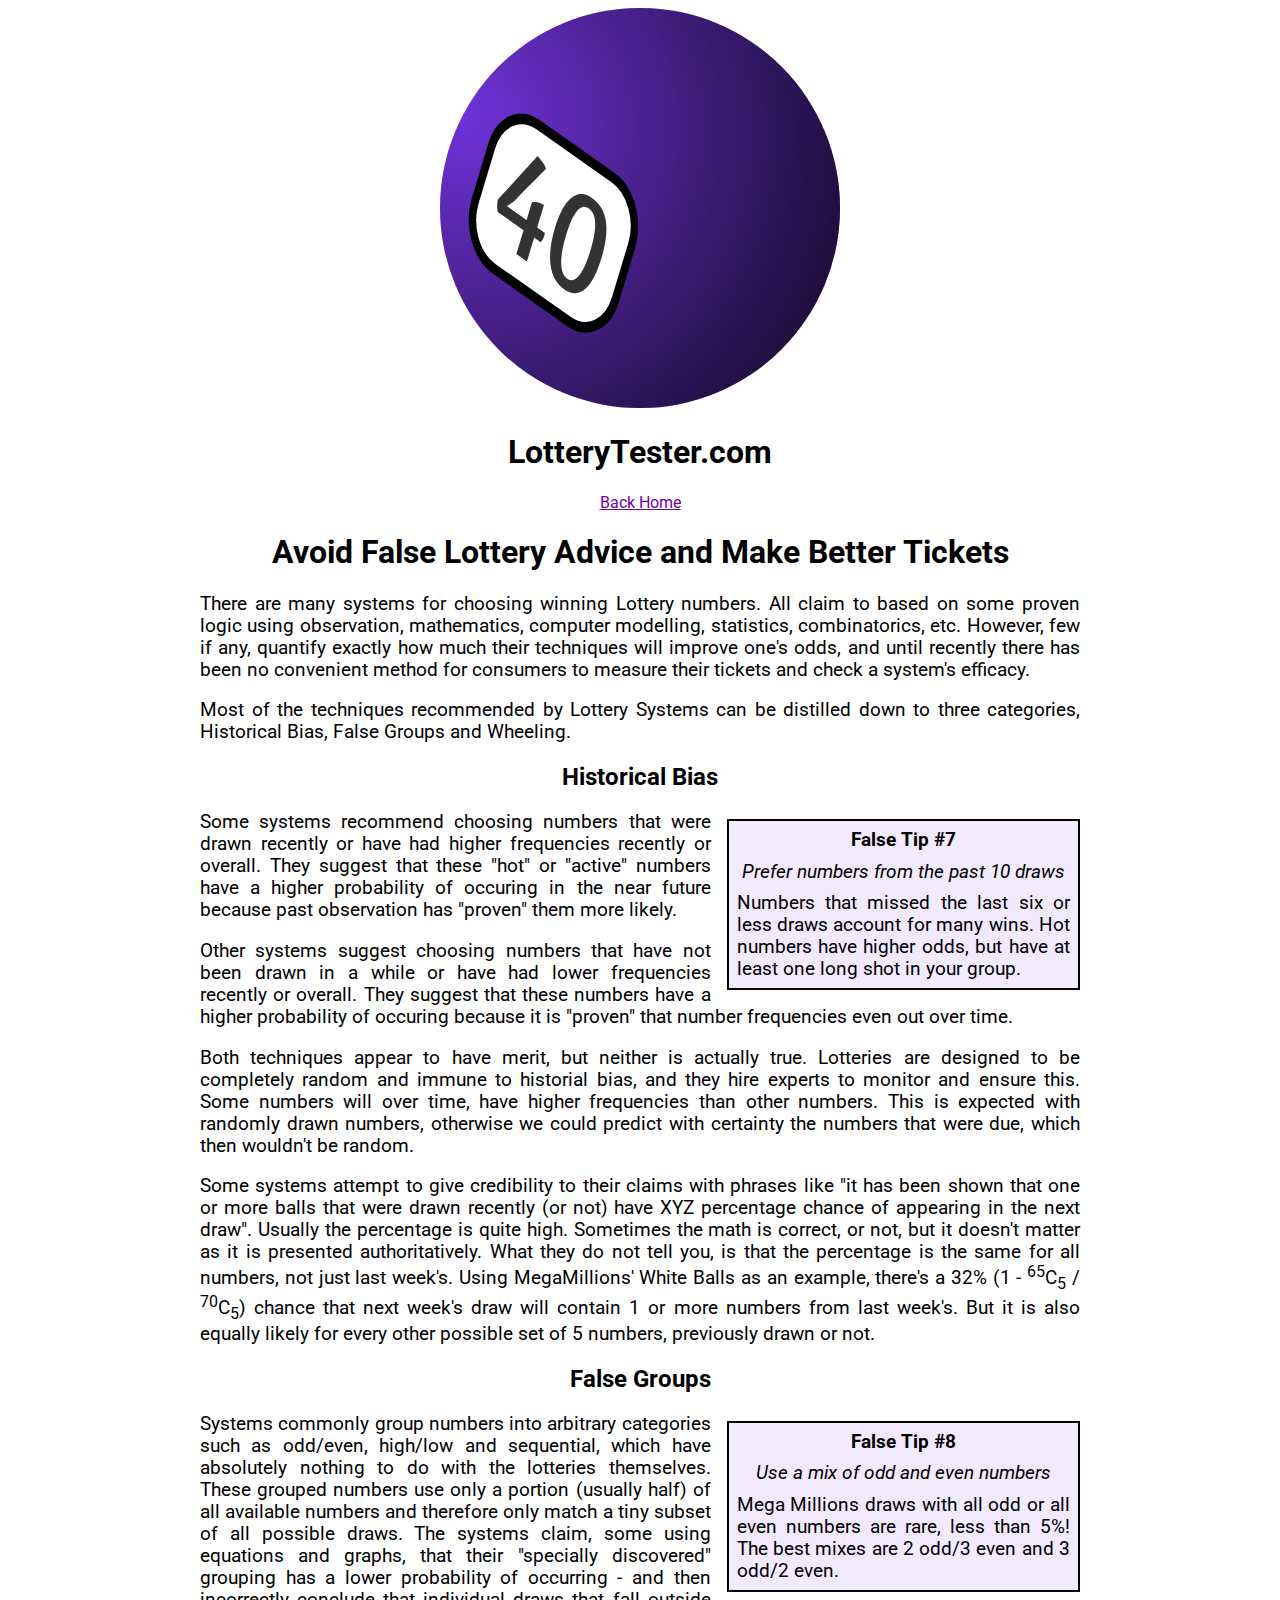
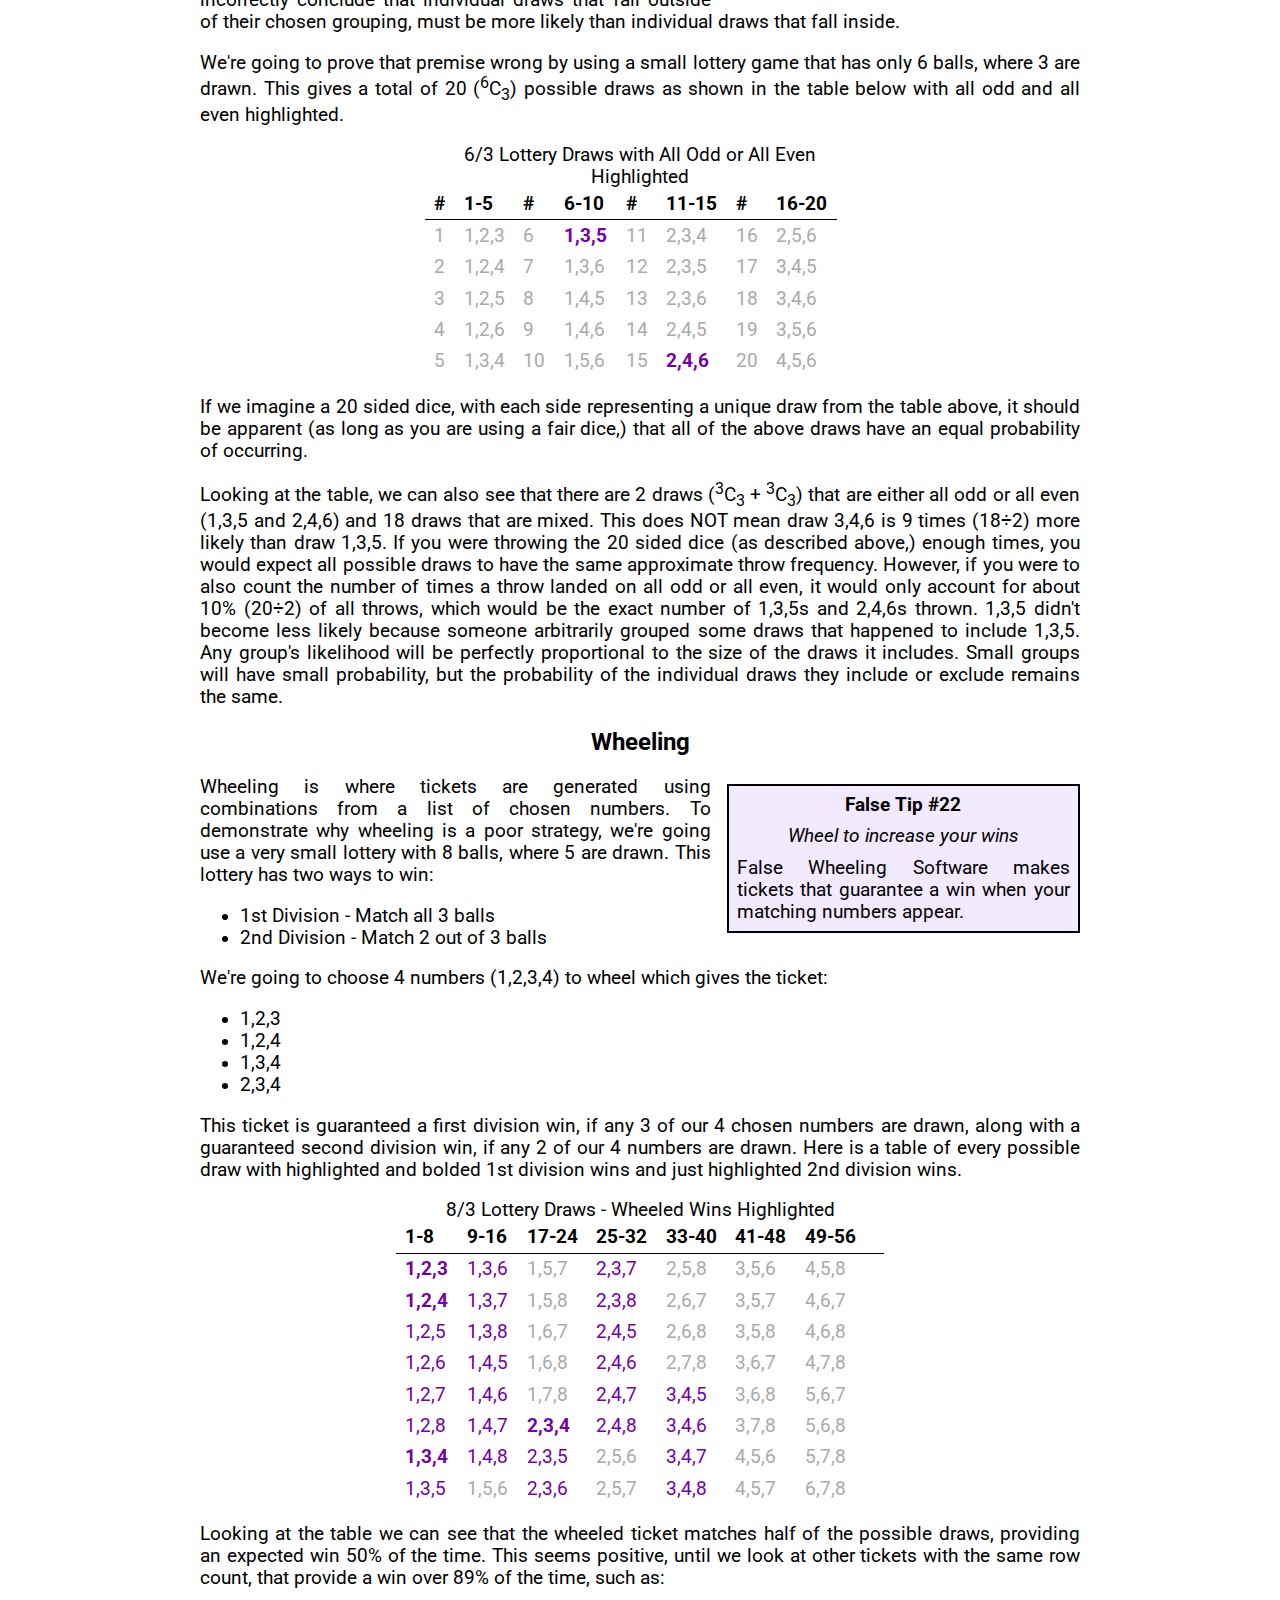
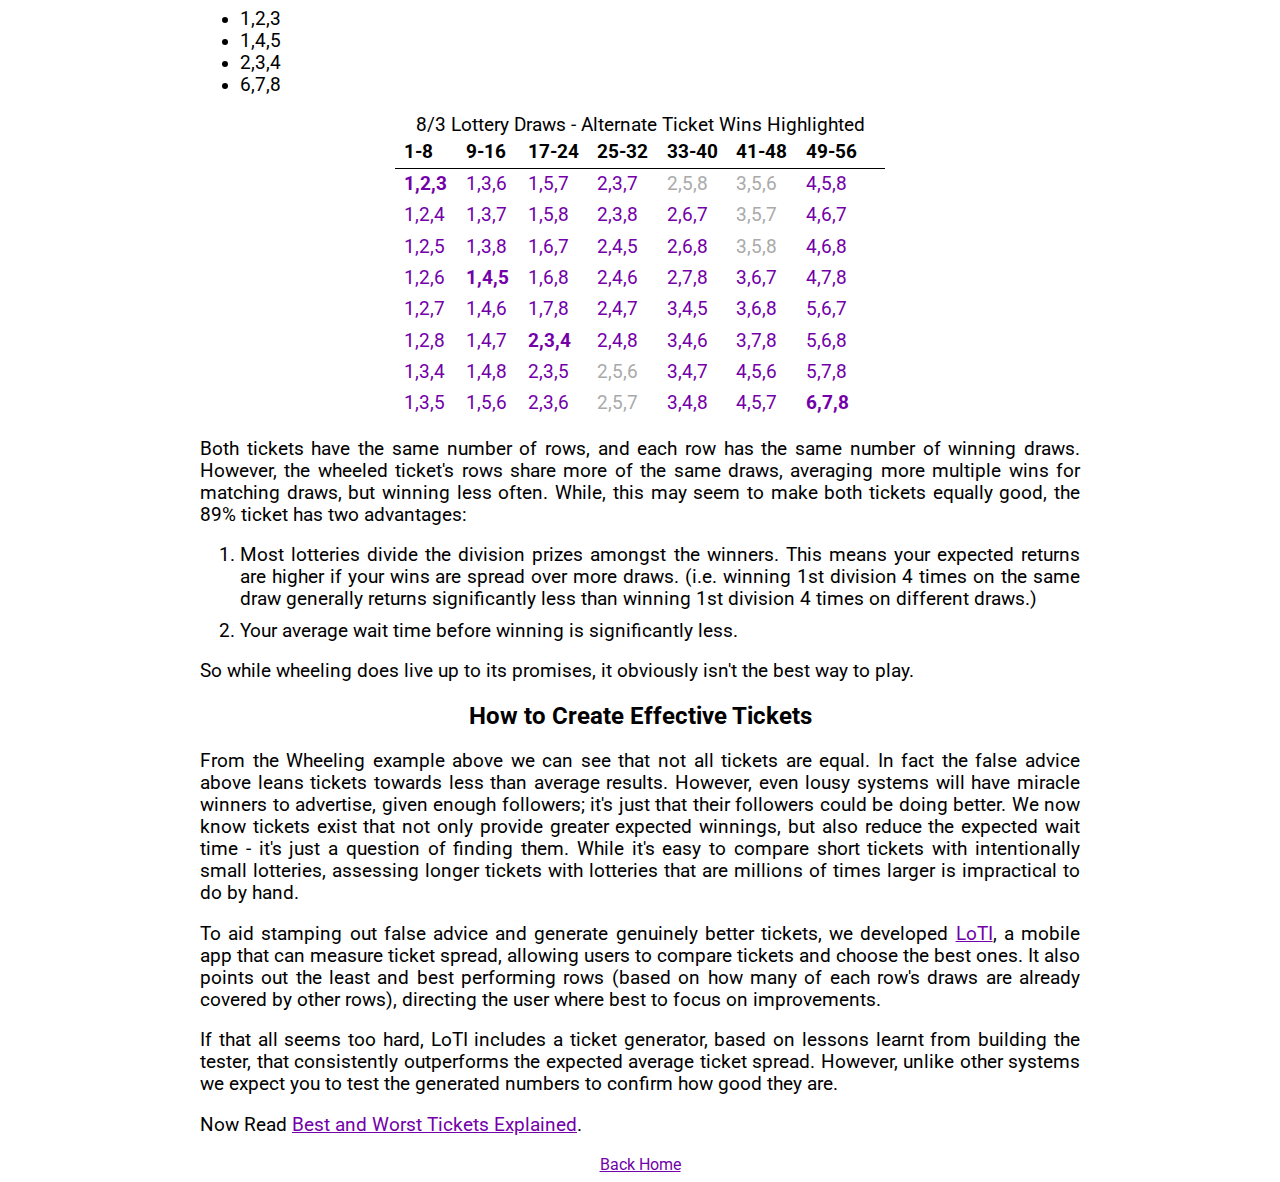
==== commit c71c526c: "FB Link, article tweaks" ====
--- a/avoidFalseMakeBetter.html
+++ b/avoidFalseMakeBetter.html
@@ -10,6 +10,9 @@
 <body>
 
 <div class="article">
+    <div id="fb-root"></div>
+    <script async defer crossorigin="anonymous" src="https://connect.facebook.net/en_US/sdk.js#xfbml=1&version=v9.0" nonce="mC7exphT"></script>
+
 
 <img src="images/logo.svg" class="logo"/>
 <h1>LotteryTester.com</h1>
@@ -20,7 +23,7 @@
     
 <p>There are many systems for choosing winning Lottery numbers. All claim to based on some proven logic using observation, mathematics, computer modelling, statistics, combinatorics, etc. However, few if any, quantify exactly how much their techniques will improve one's odds, and until recently there has been no convenient method for consumers to measure their tickets and check a system's efficacy.</p>
 
-<p>Most of the techniques recommend by Lottery Systems can be distilled down to three categories, Historical Bias, False Groups and Wheeling.</p>
+<p>Most of the techniques recommended by Lottery Systems can be distilled down to three categories, Historical Bias, False Groups and Wheeling.</p>
 
 <h2>Historical Bias</h2>
 
@@ -45,7 +48,7 @@
     <h4>Use a mix of odd and even numbers</h4>
 <p>Mega Millions draws with all odd or all even numbers are rare, less than 5%! The best mixes are 2 odd/3 even and 3 odd/2 even.</p></div>
 
-<p>Systems commonly group numbers into arbitrary categories such as odd/even, high/low and sequential, which have absolutely nothing to do with the lotteries themselves. These grouped numbers use only a portion (usually half) of all available numbers and therefore only match a tiny subset of all possible draws. The Systems claim, some using equations and graphs, that their "specially discovered" grouping has a lower probability of occurring - and then incorrectly conclude that individual draws that fall outside of their chosen grouping, must be more likely than individual draws that fall inside.</p>
+<p>Systems commonly group numbers into arbitrary categories such as odd/even, high/low and sequential, which have absolutely nothing to do with the lotteries themselves. These grouped numbers use only a portion (usually half) of all available numbers and therefore only match a tiny subset of all possible draws. The systems claim, some using equations and graphs, that their "specially discovered" grouping has a lower probability of occurring - and then incorrectly conclude that individual draws that fall outside of their chosen grouping, must be more likely than individual draws that fall inside.</p>
 
 <p>We're going to prove that premise wrong by using a small lottery game that has only 6 balls, where 3 are drawn. This gives a total of 20 (<sup>6</sup>C<sub>3</sub>) possible draws as shown in the table below with all odd and all even highlighted.</p>
 
@@ -144,7 +147,10 @@
 
 <p>Now Read <a href="bestAndWorst.html">Best and Worst Tickets Explained</a>.</p>
 
-<a href="/">Back Home</a>
+<div class="fb-like" data-href="https://lotterytester.com/avoidFalseMakeBetter.html" data-width="" data-layout="standard" data-action="recommend" data-size="large" data-share="true"></div>
+    
+    
+    <div><a href="/">Back Home</a></div>
 
 </div>
 </body>
--- a/style.css
+++ b/style.css
@@ -48,4 +48,7 @@
     border-radius: 50%;
     line-height: 16pt;
     width: 20pt; height: 20pt;
-}+}
+
+.fb-like { margin-bottom: 1em }
+.fblogo {width: 2em; height: 2em;}